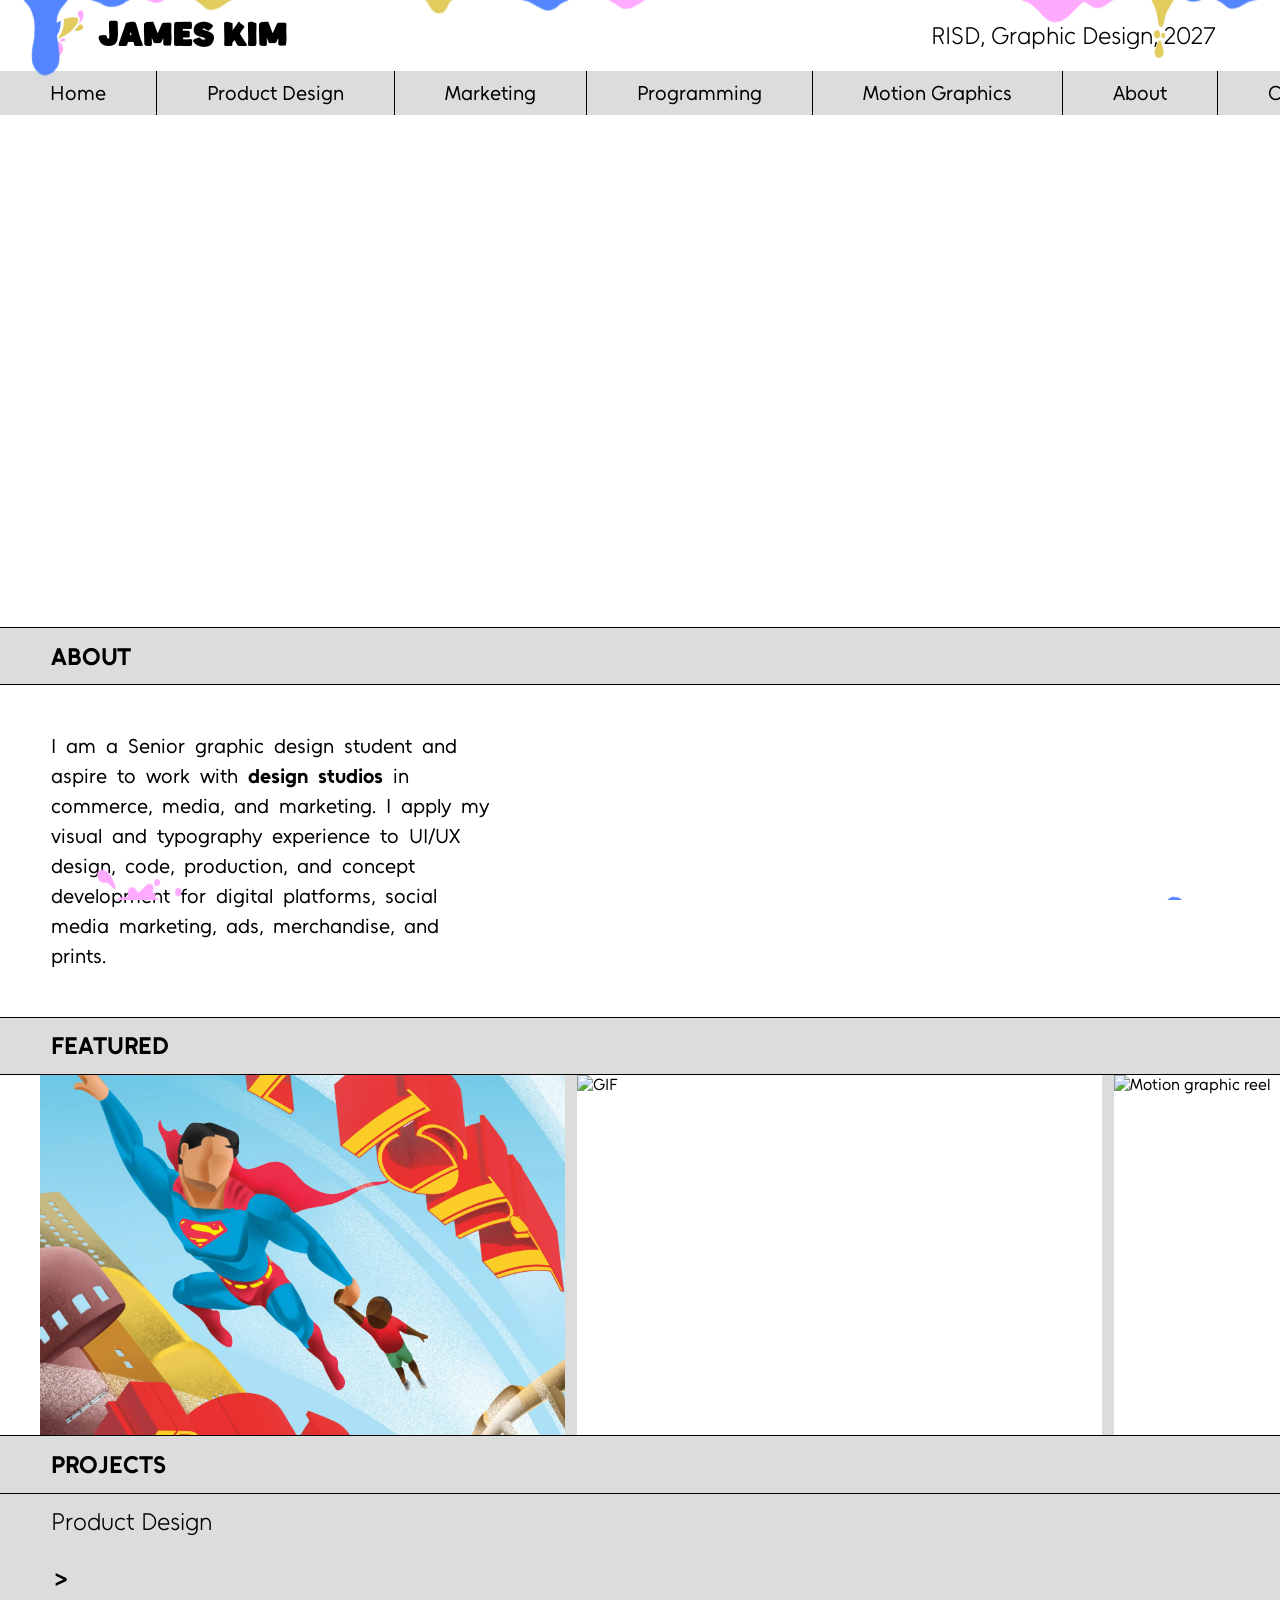
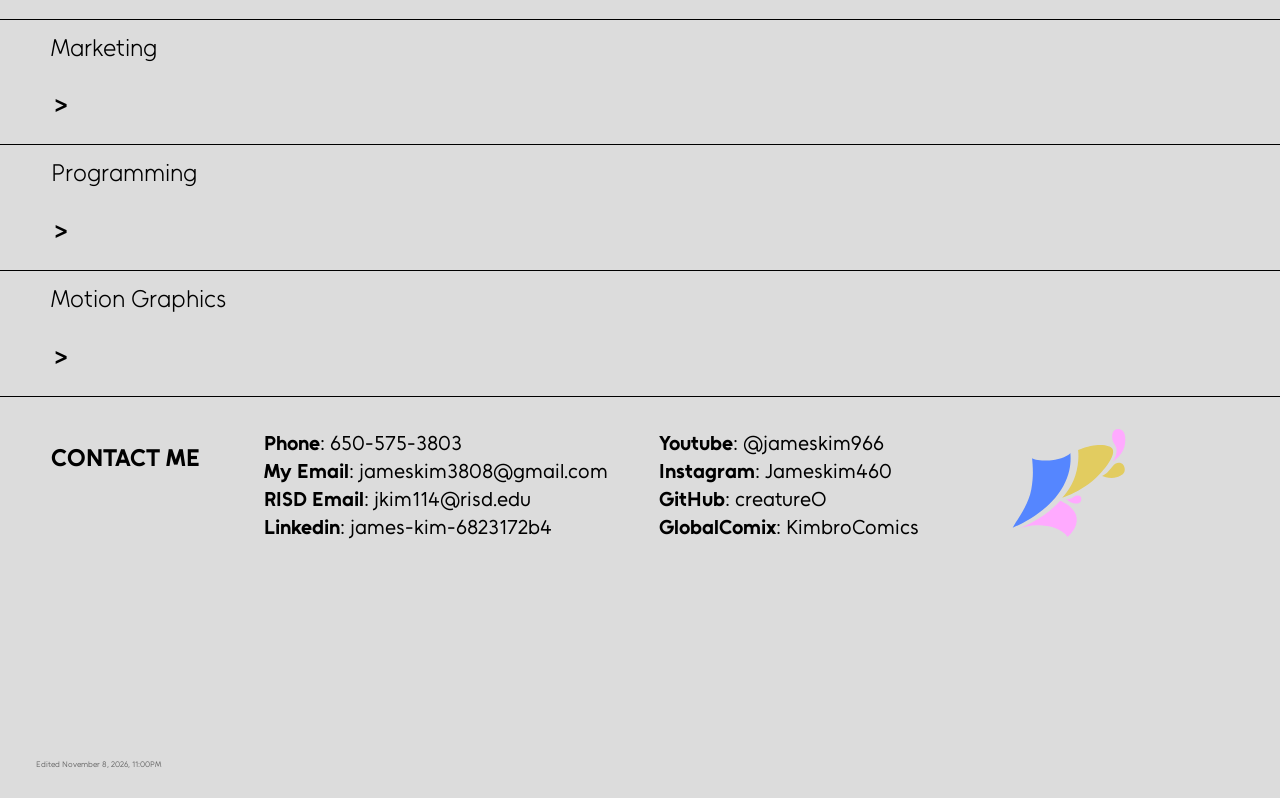
==== index.html @ 41c5e267 "Confirmed synced changes." ====
<!DOCTYPE html>
<html lang="en">
<head>
<!-- Modified Nov 8, 2026, 11:00 PM --> <!--James Kim Graphic Designer and Programmer 2027-->
  <meta charset="UTF-8">
  <meta name="viewport" content="width=device-width, initial-scale=1.0">  

<!-- Fallback PNG (browsers without SVG favicon support, e.g. Safari) -->
<link rel="icon" type="image/png" href="Homepage%20Images/Kimbro%20Logo.png" sizes="48x48">
<!-- Preferred: scalable SVG -->
<link rel="icon" type="image/svg+xml" href="Homepage%20Images/Kimbro%20Logo.svg" sizes="any">
<!-- 2. For iOS Home Screen and Safari Favorites Grid (The solid PNG version) -->
<link rel="apple-touch-icon" href="Homepage%20Images/KimbroIOS.png">

  <title>James Kim's Portfolio</title>
  <!--<link href="https://fonts.googleapis.com/css?family=Lato: 100,300,400,700|Luckiest+Guy|Oxygen:300,400" rel="stylesheet">-->
  <link rel="stylesheet" href="CSS/style.css">
  <script src="JS/main.js" defer></script>
  <style>
    a {/* Changes text color */
      color: #000000;                        /* Changes text color */
      text-decoration-line: underline;       /* Ensures the line is visible */
      text-decoration-color: #0000;       /* Changes underline color independently */
      text-decoration-thickness: 2px;       /* Optional: changes underline thickness */
    }
  </style>
</head>

<body>
<div id="click-layer" popover="manual"></div>
<!-- CLICKABLE INTERACTION ITEM, Lightboxes -->
<dialog id="lightbox" aria-label="Media viewer">
  <button type="button" id="lightbox-close" aria-label="Close viewer">&times;</button>
  <button type="button" id="lightbox-prev" aria-label="Previous slide">&#10094;</button>

  <div id="lightbox-content">
    <div id="lightbox-media"></div>
    <div id="lightbox-caption"></div>
  </div>

  <button type="button" id="lightbox-next" aria-label="Next slide">&#10095;</button>
</dialog>
<!-- CLICKABLE INTERACTION ITEM, lightboxes -->

<header>
<div id="anchorTitle">
<div style="display:flex; align-items: center; gap:1vw;">
<a href="./"><img src="Homepage Images/Kimbro Logo.svg" alt="Kimbro logo" style="height:50px; width: 50px;" class="mainLogo"/></a>
<h1>James Kim</h1>
</div>
<h2 id="subTitle" style="margin-right: 5vw;">RISD, Graphic Design, 2027</h2>
</div>
<!-- home name -->
</header>
<!-- end sticky header wrapper -->
<nav>
  <div id="clickToOpen">
      <div class="hamburgerMenu">
        <svg viewBox="0 0 100 80" width="40" fill="currentColor" style="height:4vh;">
          <rect y="0" width="400" height="6" rx="0"></rect>
          <rect y="20" width="400" height="6" rx="0"></rect>
          <rect y="40" width="400" height="6" rx="0"></rect>
        </svg>
      </div>
        <h2 class="hamburgerMenuClose">X</h2>
  </div><!--CLOSE/OPEN BUTTON-->
  <ul>
    <li><a href="./">Home</a></li>
    <li><a href="./ProductDesign/">Product Design</a></li>
    <li><a href="./Marketing/">Marketing</a></li>
    <li><a href="./Programming/">Programming</a></li>
    <li><a href="./MotionGraphics/">Motion Graphics</a></li>
    <li class="desktopOption"><a href="#about">About</a></li>
    <li class="desktopOption"><a href="#contactMe">Contact Me</a></li>
  </ul>
</nav>

<main> <!-- Overhead paint drop -->
  <img src="Homepage Images/HomePageDrip.png" alt="" id="gifOverlay"> <!-- Overhead paint drop -->

<div class="lobby-image-home">
  <video autoplay muted loop playsinline>
  <source src="JamesWebsitePhotos/Lobby Slides/Lobby Slides-compressed2.mp4" type="video/mp4">
  </video>
</div>
<hr><!--BAR OF SEPARATION-->

<h2 class="about" id="about">ABOUT</h2>
<hr><!--BAR OF SEPARATION-->
<p id="description">I am a Senior graphic design student and aspire to work with <strong>design studios</strong> in commerce, media, and marketing. I apply my visual and typography experience to UI/UX design, code, production, and concept development for digital platforms, social media marketing, ads, merchandise, and prints.</p>

<hr><!--BAR OF SEPARATION-->
<h2 class="about">FEATURED</h2>
<hr><!--BAR OF SEPARATION-->



<div class="marquee-wrapper">
  <div class="marquee-track">

<div class="workRowHome">
    <figure class="portfolio-item-home">
      <img src="JamesWebsitePhotos/Product Design/Superman/Superman Fanart James Kim.webp" class="lightbox-trigger" tabindex="0" role="button"
      alt="Superman Poster" style="height:100%; width: 100%;"
      data-images='[{"type":"image","src":"JamesWebsitePhotos/Product Design/Superman/Superman Fanart James Kim.webp"},
      {"type":"image","src":"JamesWebsitePhotos/Product Design/Superman/Superman 1.webp"}, 
      {"type":"image","src":"JamesWebsitePhotos/Product Design/Superman/Superman 2.webp"},
      {"type":"image","src":"JamesWebsitePhotos/Product Design/Superman/Superman 3.webp"}]'
      data-caption="<strong>Superman Poster</strong><br> Fanart for the Superman movie by James Gunn. Plotter printed. 2024. <br><a href='https://www.instagram.com/p/DMBfbnZBhEp/?img_index=1' target='_blank' rel='noopener'> CLICK LINK </a>" 
      />
      <figcaption>
        Superman Poster
      </figcaption>
    </figure>
  
    <figure class="portfolio-item-home">
      <img src="JamesWebsitePhotos/Motion Graphics/Dog Dunk.webp" class="lightbox-trigger" tabindex="0" role="button"
      alt="GIF" style="height:100%; width: 100%;" 
      data-caption="<strong>Barksketball</strong><br> In an improvised group project with 3 people, I was tasked with making a motion graphic for our sports/pet product using the only 2 colors a dog could perceive. 2025." 
      />
      <figcaption>
        Barksketball
      </figcaption>
    </figure>

    <figure class="portfolio-item-home">
    <!--https://img.youtube.com/vi/[VIDEO ID HERE]/maxresdefault.jpg -->
      <img src="https://img.youtube.com/vi/aqkhn1hJqeo/maxresdefault.jpg" class="lightbox-trigger" tabindex="0" role="button"
        alt="Motion graphic reel"
         data-youtube="aqkhn1hJqeo"
         data-caption="<strong>TYPOGRAPHY MOTION GRAPHIC</strong><br> This is my After Effects Motion Graphic project which I created to give words character.<br> I utilized sound and timing to make a fun but practical display of Text and animation. I discovered my affinity for motion graphics through this video. 2025."
        >
        <figcaption>
          TYPOGRAPHY MOTION GRAPHIC
        </figcaption>
    </figure>
  
    <figure class="portfolio-item-home">
      <img src="JamesWebsitePhotos/Product Design/Wrath of Reyath/Cover of WOR.webp" class="lightbox-trigger" tabindex="0" role="button"
      alt="TTRPG" style="height:100%; width: 100%;"  
      data-images='[{"type":"youtube","src":"EP4CL4SOmm8"},
      {"type":"image","src":"JamesWebsitePhotos/Product Design/Wrath of Reyath/box view 1.webp"},
      {"type":"image","src":"JamesWebsitePhotos/Product Design/Wrath of Reyath/box view 5.webp"}, 
      {"type":"image","src":"JamesWebsitePhotos/Product Design/Wrath of Reyath/Game View.webp"},
      {"type":"image","src":"JamesWebsitePhotos/Product Design/Wrath of Reyath/Cards Stack 1.webp"},
      {"type":"image","src":"JamesWebsitePhotos/Product Design/Wrath of Reyath/Cards Stack 2.webp"},
      {"type":"image","src":"JamesWebsitePhotos/Product Design/Wrath of Reyath/Cards Stack 3.webp"},
      {"type":"image","src":"JamesWebsitePhotos/Product Design/Wrath of Reyath/Cards Stack 4.webp"},
      {"type":"image","src":"JamesWebsitePhotos/Product Design/Wrath of Reyath/Cards Stack 5.webp"},
      {"type":"image","src":"JamesWebsitePhotos/Product Design/Wrath of Reyath/Cards Stack 6.webp"}]'  
      data-caption="<strong>Wrath of Reyath</strong><br> This was a collaborative project between Me, Emerald Jiang, and my roomate Andrew Liao. We were tasked with visualizing sound data on the street I live, Thayer street, and turn it into an interesting delivery method. My group devised that we make a table top RPG game out of it. We made a project even Wizards of the Coast or Hasbro would be proud of. I was in charge of video documentation and making the cards and part time game rule creation. 2025.<br><a href='https://www.youtube.com/watch?v=EP4CL4SOmm8' target='_blank' rel='noopener'> VIDEO LINK </a>" 
      />    
      <figcaption>
        Wrath of Reyath
      </figcaption>
    </figure>

    <figure class="portfolio-item-home">
      <img src="JamesWebsitePhotos/Product Design/Run to Resist/cover of book.webp" class="lightbox-trigger" tabindex="0" role="button"
      alt="Comic" style="height:100%; width: 100%;"  
      data-images='[{"type":"image","src":"JamesWebsitePhotos/Product Design/Run to Resist/cover of book 3.webp"},
      {"type":"image","src":"JamesWebsitePhotos/Product Design/Run to Resist/pages 3.webp"}, 
      {"type":"image","src":"JamesWebsitePhotos/Product Design/Run to Resist/pages 8.webp"},
      {"type":"image","src":"JamesWebsitePhotos/Product Design/Run to Resist/pages 9.webp"},
      {"type":"image","src":"JamesWebsitePhotos/Product Design/Run to Resist/pages 12.webp"},
      {"type":"image","src":"JamesWebsitePhotos/Product Design/Run to Resist/pages 14.webp"}]' 
      data-caption="<strong>Run to Resist</strong><br> This was my interactive narritive driven campaign to encourage kids aged 12-17 to take up running as a cardio fitness support for heart health. This was my attempt at assisting the NIH (National Institute of Health) at encouraging teenagers to resist the increasingly sedentary culture of modern day life. Inspired by Osmosis Jones and Lazy town combined with Genndy Tartakovsky's action illustrations, I made a narritive that would attarct kids to the cause. 2025.<br><a href='https://globalcomix.com/read/19faf3a7-1b66-4077-bf3a-349fb4370829/1' target='_blank' rel='noopener'> CLICK LINK </a>" 
      />    
      <figcaption>
        Run to Resist
      </figcaption>
    </figure>

    <figure class="portfolio-item-home">
      <img src="JamesWebsitePhotos/Product Design/HiTop Films Magazine/Magazine 4.webp" class="lightbox-trigger" tabindex="0" role="button"
      alt="Magazine" style="height:100%; width: 100%;"   
      data-images='[{"type":"image","src":"JamesWebsitePhotos/Product Design/HiTop Films Magazine/Magazine 1.webp"},
      {"type":"image","src":"JamesWebsitePhotos/Product Design/HiTop Films Magazine/Magazine 4.webp"}, 
      {"type":"image","src":"JamesWebsitePhotos/Product Design/HiTop Films Magazine/Gum box 3.webp"},
      {"type":"image","src":"JamesWebsitePhotos/Product Design/HiTop Films Magazine/Gum box 4.webp"},
      {"type":"image","src":"JamesWebsitePhotos/Product Design/HiTop Films Magazine/Page Spread in Hand.webp"}]' 
      data-caption="<strong>Superman Video Essay Magazine</strong><br> I translated a video essay - HITOP FILMS We Needed Superman - to become a film review style magazine. I also included a pack of gum to make the whole thing more pop culture-like. 2025." 
      />        
      <figcaption>
        Superman Video Essay Magazine
      </figcaption>
    </figure>

    <figure class="portfolio-item-home">
      <img src="JamesWebsitePhotos/Programming/Gr Game/GR Game 1.webp" class="lightbox-trigger" tabindex="0" role="button"
      alt="Video Game" style="height:100%; width: 100%;"  
      data-images='[{"type":"youtube","src":"GlHK0Z0HR_k"},
      {"type":"image","src":"JamesWebsitePhotos/Programming/Gr Game/GR Game 1.webp"},
      {"type":"image","src":"JamesWebsitePhotos/Programming/Gr Game/GR Game 2.webp"}, 
      {"type":"image","src":"JamesWebsitePhotos/Programming/Gr Game/GR Game 3.webp"},
      {"type":"image","src":"JamesWebsitePhotos/Programming/Gr Game/GR Game 4.webp"},
      {"type":"image","src":"JamesWebsitePhotos/Programming/Gr Game/GR Game 5.webp"},
      {"type":"image","src":"JamesWebsitePhotos/Programming/Gr Game/GR Game 6.webp"},
      {"type":"image","src":"JamesWebsitePhotos/Programming/Gr Game/GR Game 7.webp"}]' 
      data-caption="<strong>Galactic Ranger</strong><br>Sci-Fi action Shooter developed in Unity game engine. 3D modeling with Unity and Cinema 4D. 2026. <br><a href='https://kimbrocomics.itch.io/galactic-ranger' target='_blank' rel='noopener'> GAME LINK </a>" 
      />
      <figcaption>
        Galactic Ranger
      </figcaption>
    </figure>
  
    <figure class="portfolio-item-home">
      <img src="JamesWebsitePhotos/Motion Graphics/Growth.webp" class="lightbox-trigger" tabindex="0" role="button"
      alt="GIF" style="height:100%; width: 100%;" 
      data-caption="<strong>Growing Up</strong><br>Motion graphic animation to promote healthy child care in America. After Effects. 2025." 
      />
      <figcaption>
        Growing Up
      </figcaption>
    </figure>

    <figure class="portfolio-item-home">
      <img src="JamesWebsitePhotos/Motion Graphics/Spiker.webp" class="lightbox-trigger" tabindex="0" role="button"
      alt="GIF" style="height:100%; width: 100%;" 
      data-caption="<strong>DO NOT TOUCH</strong><br>Motion graphic animation to characterize cactus as a concept. After Effects. 2025" 
      />    
      <figcaption>
        DO NOT TOUCH
      </figcaption>
    </figure>

    <figure class="portfolio-item-home">
      <img src="JamesWebsitePhotos/Marketing/EES.LLC/1.webp" class="lightbox-trigger" tabindex="0" role="button"
      alt="Marketing Add" style="height:100%; width: 100%;"  
      data-images='[{"type":"image","src":"JamesWebsitePhotos/Marketing/EES.LLC/1.webp"},
      {"type":"image","src":"JamesWebsitePhotos/Marketing/EES.LLC/2.webp"}, 
      {"type":"image","src":"JamesWebsitePhotos/Marketing/EES.LLC/3.webp"},
      {"type":"image","src":"JamesWebsitePhotos/Marketing/EES.LLC/4.webp"},
      {"type":"image","src":"JamesWebsitePhotos/Marketing/EES.LLC/5.webp"}]' 
      data-caption="<strong>Suzette's Travel Ad</strong><br> This is the marketing work I did in my spring Junior internship as a Social Media Marketing Intern for the Brooklyn based organization Envisioned Travels by Suzette. 2026.<br><a href='https://www.instagram.com/p/DWJhTJjDacE/?img_index=1' target='_blank' rel='noopener'> CLICK LINK </a>" 
      />    
      <figcaption>
        Suzette's Travel Ad
      </figcaption>
    </figure>

    <figure class="portfolio-item-home">
      <img src="https://img.youtube.com/vi/9WbIgzPXhu8/maxresdefault.jpg" class="lightbox-trigger" tabindex="0" role="button"
      alt="Project Look"
       data-youtube="9WbIgzPXhu8"
       data-caption="<strong>Project Look Promo Video</strong><br> Over my summer internship of 2025 I filmed and edited a series of promotional videos for the Palo Alto Art Center, bolstering the awarness of many of the city's artists.<br> This video is the promotional video for the Project Look program which lets K-5th grade students from local schools take tours through the PAACF exhibitions. This video calls for Docent volunteers to guide the children and foster creativity. <br><a href='https://www.paloalto.gov/Departments/Community-Services/Arts-Sciences/Palo-Alto-Art-Center/Volunteer/School-Tour-Docents' target='_blank' rel='noopener'> CLICK LINK </a>"
      >
      <figcaption>
        Project Look Promo Video
      </figcaption>
    </figure>

    <figure class="portfolio-item-home">
      <img src="JamesWebsitePhotos/Product Design/Superman/Superman Fanart James Kim.webp" class="lightbox-trigger" tabindex="0" role="button"
      alt="Superman Poster" style="height:100%; width: 100%;"
      data-images='[{"type":"image","src":"JamesWebsitePhotos/Product Design/Superman/Superman Fanart James Kim.webp"},
      {"type":"image","src":"JamesWebsitePhotos/Product Design/Superman/Superman 1.webp"}, 
      {"type":"image","src":"JamesWebsitePhotos/Product Design/Superman/Superman 2.webp"},
      {"type":"image","src":"JamesWebsitePhotos/Product Design/Superman/Superman 3.webp"}]'  
      data-caption="<strong>Superman Poster</strong><br> Fanart for the Superman movie by James Gunn. Plotter printed. 2024. <br><a href='https://www.instagram.com/p/DMBfbnZBhEp/?img_index=1' target='_blank' rel='noopener'> CLICK LINK </a>" 
      />
      <figcaption>
        Superman Poster
      </figcaption>
    </figure>

    <figure class="portfolio-item-home">
      <img src="JamesWebsitePhotos/Motion Graphics/Dog Dunk.webp" class="lightbox-trigger" tabindex="0" role="button"
      alt="GIF" style="height:100%; width: 100%;" 
      data-caption="<strong>Barksketball</strong><br> In an improvised group project with 3 people, I was tasked with making a motion graphic for our sports/pet product using the only 2 colors a dog could perceive. 2025." 
      />
      <figcaption>
        Barksketball
      </figcaption>
    </figure>

    <figure class="portfolio-item-home">
    <!--https://img.youtube.com/vi/[VIDEO ID HERE]/maxresdefault.jpg -->
      <img src="https://img.youtube.com/vi/aqkhn1hJqeo/maxresdefault.jpg" class="lightbox-trigger" tabindex="0" role="button"
        alt="Motion graphic reel"
         data-youtube="aqkhn1hJqeo"
         data-caption="<strong>TYPOGRAPHY MOTION GRAPHIC</strong><br> This is my After Effects Motion Graphic project which I created to give words character.<br> I utilized sound and timing to make a fun but practical display of Text and animation. I discovered my affinity for motion graphics through this video. 2025."
        >
        <figcaption>
          TYPOGRAPHY MOTION GRAPHIC
        </figcaption>
    </figure>
  
</div>
  </div>
</div>

<!-- <button class="scroll-btn scroll-right" onclick="scrollRow(this, 1)">&#10095;</button> <BUTTON>-->
<!-- </div> BUTTON>-->

<!-- V THIS WHOLE SECTION WILL GIVE ACCESS TO ALL PROJECTS AS A WHOLE V -->
<hr><!--BAR OF SEPARATION-->
<h2 class="about">PROJECTS</h2>
<hr><!--BAR OF SEPARATION-->

<h2 class="year">Product Design</h2>
<details>
  <summary> </summary>
<div class="workRow"> <!--________v Portfolio Cards v________-->
<section> <!--Project Titles of featured-item-section" 1-x (go as far as needed)-->
    <h2 class="projectTitle">Outlook</h2>    <!-- projectSection Title-->
<div class="featured-item-section">
    <figure>
      <img src="JamesWebsitePhotos/Product Design/Outlook/Display 3.webp" class="lightbox-trigger" tabindex="0" role="button"  
        alt="Displayed Work" style="height:100%; width: 100%;"  
        data-images='[{"type":"image","src":"JamesWebsitePhotos/Product Design/Outlook/Display 1.webp"},
        {"type":"image","src":"JamesWebsitePhotos/Product Design/Outlook/Display 2.webp"}, 
        {"type":"image","src":"JamesWebsitePhotos/Product Design/Outlook/Display 3.webp"},
        {"type":"image","src":"JamesWebsitePhotos/Product Design/Outlook/Iphone Video.webp"},
        {"type":"youtube","src":"NfV_HxrOCEQ"}]' 
        data-caption="<strong>Outlook</strong><br> This was a behavioral therapy promotional campaign designed to market the benefits of Exposure Therapy as a treatment, fighting stigma around OCD.<br> I was in charge of the caracter and asset design, PAMPHLETS, POSTERS, and the STYLE GUIDE. 2026." 
        />
        <figcaption>
          Outlook Display
        </figcaption>
    </figure>

    <figure>
        <img src="JamesWebsitePhotos/Product Design/Outlook/Low Res Cover 1.webp" class="lightbox-trigger" tabindex="0" role="button"
          alt="Posters" style="height:100%; width: 100%;"  
          data-images='[{"type":"image","src":"JamesWebsitePhotos/Product Design/Outlook/Poster 1.webp"},
          {"type":"image","src":"JamesWebsitePhotos/Product Design/Outlook/Poster 2.webp"}, 
          {"type":"image","src":"JamesWebsitePhotos/Product Design/Outlook/Poster 3.webp"},
          {"type":"image","src":"JamesWebsitePhotos/Product Design/Outlook/Poster 4.webp"}]' 
          data-caption="<strong>Outlook</strong><br> This was a behavioral therapy promotional campaign designed to market the benefits of Exposure Therapy as a treatment, fighting stigma around OCD.<br> I was in charge of the caracter and asset design, PAMPHLETS, POSTERS, and the STYLE GUIDE. 2026." 
          />
          <figcaption>
            Outlook Posters
          </figcaption>
      </figure>

      <figure>
        <img src="JamesWebsitePhotos/Product Design/Outlook/Pamphlet 1.webp" class="lightbox-trigger" tabindex="0" role="button"
          alt="Pamphlets" style="height:100%; width: 100%;"  
          data-images='[{"type":"image","src":"JamesWebsitePhotos/Product Design/Outlook/Pamphlet 1.webp"},
          {"type":"image","src":"JamesWebsitePhotos/Product Design/Outlook/Pamphlet 2.webp"}, 
          {"type":"image","src":"JamesWebsitePhotos/Product Design/Outlook/Pamphlet 3.webp"},
          {"type":"image","src":"JamesWebsitePhotos/Product Design/Outlook/Pamphlet 4.webp"}]' 
          data-caption="<strong>Outlook</strong><br> This was a behavioral therapy promotional campaign designed to market the benefits of Exposure Therapy as a treatment, fighting stigma around OCD.<br> I was in charge of the caracter and asset design, PAMPHLETS, POSTERS, and the STYLE GUIDE. 2026." 
          />
          <figcaption>
            Pamphlets
          </figcaption>
      </figure>

      <figure>
        <img src="JamesWebsitePhotos/Product Design/Outlook/Low Res Cover 3.webp" class="lightbox-trigger" tabindex="0" role="button"
          alt="Style Guide" style="height:100%; width: 100%;"  
          data-images='[{"type":"image","src":"JamesWebsitePhotos/Product Design/Outlook/Style Guide Spread 1.webp"},
          {"type":"image","src":"JamesWebsitePhotos/Product Design/Outlook/Style Guide Spread 2.webp"}, 
          {"type":"image","src":"JamesWebsitePhotos/Product Design/Outlook/Style Guide Spread 3.webp"},
          {"type":"image","src":"JamesWebsitePhotos/Product Design/Outlook/Style Guide Spread 4.webp"},
          {"type":"image","src":"JamesWebsitePhotos/Product Design/Outlook/Style Guide Spread 5.webp"}, 
          {"type":"image","src":"JamesWebsitePhotos/Product Design/Outlook/Style Guide Spread 6.webp"},
          {"type":"image","src":"JamesWebsitePhotos/Product Design/Outlook/Style Guide Spread 7.webp"},
          {"type":"image","src":"JamesWebsitePhotos/Product Design/Outlook/Style Guide Spread 8.webp"},
          {"type":"image","src":"JamesWebsitePhotos/Product Design/Outlook/Style Guide Spread 9.webp"}]'
          data-caption="<strong>Outlook</strong><br> This was a behavioral therapy promotional campaign designed to market the benefits of Exposure Therapy as a treatment, fighting stigma around OCD.<br> I was in charge of the caracter and asset design, PAMPHLETS, POSTERS, and the STYLE GUIDE. 2026." 
          />
          <figcaption>
            Outlook Style Guide
          </figcaption>
      </figure>
</div>
    <p class="description">This was a behavioral therapy promotional campaign designed to market the benefits of Exposure Therapy as a treatment, fighting stigma around OCD.<br> I was in charge of the caracter and asset design, <strong>PAMPHLETS, POSTERS, and the STYLE GUIDE</strong>. 2026.</p>
</section>

    <section> <!--Project Titles of featured-item-section" 1-x (go as far as needed)-->
    <h2 class="projectTitle">Wrath of Reyath</h2>    <!-- projectSection Title-->
    <div class="featured-item-section">
        <figure>
        <img src="JamesWebsitePhotos/Product Design/Wrath of Reyath/Cover of WOR.webp" class="lightbox-trigger" tabindex="0" role="button"
        alt="TTRPG" style="height:100%; width: 100%;"  
        data-images='[{"type":"youtube","src":"EP4CL4SOmm8"},
        {"type":"image","src":"JamesWebsitePhotos/Product Design/Wrath of Reyath/box view 1.webp"},
        {"type":"image","src":"JamesWebsitePhotos/Product Design/Wrath of Reyath/box view 2.webp"}, 
        {"type":"image","src":"JamesWebsitePhotos/Product Design/Wrath of Reyath/box view 3.webp"},
        {"type":"image","src":"JamesWebsitePhotos/Product Design/Wrath of Reyath/box view 4.webp"},
        {"type":"image","src":"JamesWebsitePhotos/Product Design/Wrath of Reyath/box view 5.webp"},
        {"type":"image","src":"JamesWebsitePhotos/Product Design/Wrath of Reyath/Game View.webp"},
        {"type":"image","src":"JamesWebsitePhotos/Product Design/Wrath of Reyath/Cover of WOR.webp"}]'  
        data-caption="<strong>Wrath of Reyath</strong><br> This was a collaborative project between Me, Emerald Jiang, and my roomate Andrew Liao. We were tasked with visualizing sound data on the street I live, Thayer street, and turn it into an interesting delivery method. My group devised that we make a table top RPG game out of it. We made a project even Wizards of the Coast or Hasbro would be proud of. I was in charge of video documentation and making the cards and part time game rule creation. 2025.<br><a href='https://www.youtube.com/watch?v=EP4CL4SOmm8' target='_blank' rel='noopener'> VIDEO LINK </a>" 
        />
        <figcaption>
          Box
        </figcaption>    
         </figure>

        <figure>
    <img src="JamesWebsitePhotos/Product Design/Wrath of Reyath/Line up of Characters on board.webp" class="lightbox-trigger" tabindex="0" role="button"
    alt="TTRPG" style="height:100%; width: 100%;"  
    data-images='[{"type":"image","src":"JamesWebsitePhotos/Product Design/Wrath of Reyath/Line up of Characters on board.webp"},
    {"type":"image","src":"JamesWebsitePhotos/Product Design/Wrath of Reyath/Boardgame showdown.webp"}, 
    {"type":"image","src":"JamesWebsitePhotos/Product Design/Wrath of Reyath/Chips 1.webp"},
    {"type":"image","src":"JamesWebsitePhotos/Product Design/Wrath of Reyath/Chips 2.webp"},
    {"type":"image","src":"JamesWebsitePhotos/Product Design/Wrath of Reyath/Chips 3.webp"},
    {"type":"image","src":"JamesWebsitePhotos/Product Design/Wrath of Reyath/Chips 4.webp"},
    {"type":"image","src":"JamesWebsitePhotos/Product Design/Wrath of Reyath/dice in hand.webp"},
    {"type":"image","src":"JamesWebsitePhotos/Product Design/Wrath of Reyath/Dice.webp"}]'
    data-caption="<strong>Wrath of Reyath</strong><br> This was a collaborative project between Me, Emerald Jiang, and my roomate Andrew Liao. We were tasked with visualizing sound data on the street I live, Thayer street, and turn it into an interesting delivery method. My group devised that we make a table top RPG game out of it. We made a project even Wizards of the Coast or Hasbro would be proud of. I was in charge of video documentation and making the cards and part time game rule creation. 2025.<br><a href='https://www.youtube.com/watch?v=EP4CL4SOmm8' target='_blank' rel='noopener'> VIDEO LINK </a>" 
    />    
    <figcaption>
      Game Pieces
    </figcaption>
        </figure>
        
        <figure>
        <img src="JamesWebsitePhotos/Product Design/Wrath of Reyath/Card Spread 4.webp" class="lightbox-trigger" tabindex="0" role="button"
        alt="CARDS" style="height:100%; width: 100%;"  
        data-images='[{"type":"image","src":"JamesWebsitePhotos/Product Design/Wrath of Reyath/Cards Stack 1.webp"},
        {"type":"image","src":"JamesWebsitePhotos/Product Design/Wrath of Reyath/Cards Stack 2.webp"}, 
        {"type":"image","src":"JamesWebsitePhotos/Product Design/Wrath of Reyath/Cards Stack 3.webp"},
        {"type":"image","src":"JamesWebsitePhotos/Product Design/Wrath of Reyath/Cards Stack 4.webp"},
        {"type":"image","src":"JamesWebsitePhotos/Product Design/Wrath of Reyath/Cards Stack 5.webp"},
        {"type":"image","src":"JamesWebsitePhotos/Product Design/Wrath of Reyath/Cards Stack 6.webp"},
        {"type":"image","src":"JamesWebsitePhotos/Product Design/Wrath of Reyath/Cards 2.webp"},
        {"type":"image","src":"JamesWebsitePhotos/Product Design/Wrath of Reyath/Cards 4.webp"},
        {"type":"image","src":"JamesWebsitePhotos/Product Design/Wrath of Reyath/Cards 6.webp"},
        {"type":"image","src":"JamesWebsitePhotos/Product Design/Wrath of Reyath/Cards 8.webp"},
        {"type":"image","src":"JamesWebsitePhotos/Product Design/Wrath of Reyath/Cards 10.webp"},
        {"type":"image","src":"JamesWebsitePhotos/Product Design/Wrath of Reyath/Cards 12.webp"},
        {"type":"image","src":"JamesWebsitePhotos/Product Design/Wrath of Reyath/Card Spread 1.webp"}]'
        data-caption="<strong>Wrath of Reyath</strong><br> This was a collaborative project between Me, Emerald Jiang, and my roomate Andrew Liao. We were tasked with visualizing sound data on the street I live, Thayer street, and turn it into an interesting delivery method. My group devised that we make a table top RPG game out of it. We made a project even Wizards of the Coast or Hasbro would be proud of. I was in charge of video documentation and making the cards and part time game rule creation. 2025.<br><a href='https://www.youtube.com/watch?v=EP4CL4SOmm8' target='_blank' rel='noopener'> VIDEO LINK </a>" 
        />
        <figcaption>
          Card Stack
        </figcaption>    
        </figure>
        
        <figure>
        <img src="JamesWebsitePhotos/Product Design/Wrath of Reyath/Card Spread 3.webp" class="lightbox-trigger" tabindex="0" role="button"
        alt="CARDS" style="height:100%; width: 100%;"  
        data-images='[{"type":"image","src":"JamesWebsitePhotos/Product Design/Wrath of Reyath/Cards 1.webp"},
        {"type":"image","src":"JamesWebsitePhotos/Product Design/Wrath of Reyath/Cards 3.webp"}, 
        {"type":"image","src":"JamesWebsitePhotos/Product Design/Wrath of Reyath/Cards 5.webp"}, 
        {"type":"image","src":"JamesWebsitePhotos/Product Design/Wrath of Reyath/Cards 7.webp"}, 
        {"type":"image","src":"JamesWebsitePhotos/Product Design/Wrath of Reyath/Cards 9.webp"}, 
        {"type":"image","src":"JamesWebsitePhotos/Product Design/Wrath of Reyath/Cards 11.webp"}]'
        data-caption="<strong>Wrath of Reyath</strong><br> This was a collaborative project between Me, Emerald Jiang, and my roomate Andrew Liao. We were tasked with visualizing sound data on the street I live, Thayer street, and turn it into an interesting delivery method. My group devised that we make a table top RPG game out of it. We made a project even Wizards of the Coast or Hasbro would be proud of. I was in charge of video documentation and making the cards and part time game rule creation. 2025.<br><a href='https://www.youtube.com/watch?v=EP4CL4SOmm8' target='_blank' rel='noopener'> VIDEO LINK </a>" 
        />
        <figcaption>
          Cards
        </figcaption>    
      </figure>
    </div>
        <p class="description">This was a collaborative project between Me, Emerald Jiang, and my roomate Andrew Liao. We were tasked with visualizing sound data on the street I live, Thayer street, and turn it into an interesting delivery method. 2025.</p>
    </section>


    <section>
        <h2 class="projectTitle">Superman Video Essay Magazine</h2>    <!-- projectSection Title-->
    <div class="featured-item-section">
        <figure>
        <img src="JamesWebsitePhotos/Product Design/HiTop Films Magazine/Magazine 4.webp" class="lightbox-trigger" tabindex="0" role="button"
        alt="Magazine" style="height:100%; width: 100%;"  
        data-images='[{"type":"image","src":"JamesWebsitePhotos/Product Design/HiTop Films Magazine/Magazine 1.webp"}, 
        {"type":"image","src":"JamesWebsitePhotos/Product Design/HiTop Films Magazine/Magazine 2.webp"}, 
        {"type":"image","src":"JamesWebsitePhotos/Product Design/HiTop Films Magazine/Magazine 3.webp"}, 
        {"type":"image","src":"JamesWebsitePhotos/Product Design/HiTop Films Magazine/Magazine 4.webp"}]'
        data-caption="<strong>Superman Video Essay Magazine</strong><br> I translated a video essay - HITOP FILMS We Needed Superman - to become a film review style magazine. I also included a pack of gum to make the whole thing more pop culture-like. 2025." 
        />
        <figcaption>
          Magazine Display
        </figcaption>        
        </figure>

        <figure>
        <img src="JamesWebsitePhotos/Product Design/HiTop Films Magazine/Page Spread in Hand.webp" class="lightbox-trigger" tabindex="0" role="button"
        alt="Magazine Page Spreads" style="height:100%; width: 100%;"  
        data-images='[{"type":"image","src":"JamesWebsitePhotos/Product Design/HiTop Films Magazine/Page Spread 1.webp"}, 
        {"type":"image","src":"JamesWebsitePhotos/Product Design/HiTop Films Magazine/Page Spread 2.webp"}, 
        {"type":"image","src":"JamesWebsitePhotos/Product Design/HiTop Films Magazine/Page Spread 3.webp"}, 
        {"type":"image","src":"JamesWebsitePhotos/Product Design/HiTop Films Magazine/Page Spread 4.webp"}, 
        {"type":"image","src":"JamesWebsitePhotos/Product Design/HiTop Films Magazine/Page Spread 5.webp"}, 
        {"type":"image","src":"JamesWebsitePhotos/Product Design/HiTop Films Magazine/Page Spread 6.webp"}, 
        {"type":"image","src":"JamesWebsitePhotos/Product Design/HiTop Films Magazine/Page Spread 7.webp"}, 
        {"type":"image","src":"JamesWebsitePhotos/Product Design/HiTop Films Magazine/Page Spread 8.webp"}, 
        {"type":"image","src":"JamesWebsitePhotos/Product Design/HiTop Films Magazine/Page Spread 9.webp"}, 
        {"type":"image","src":"JamesWebsitePhotos/Product Design/HiTop Films Magazine/Page Spread 10.webp"}, 
        {"type":"image","src":"JamesWebsitePhotos/Product Design/HiTop Films Magazine/Page Spread 11.webp"}, 
        {"type":"image","src":"JamesWebsitePhotos/Product Design/HiTop Films Magazine/Page Spread 12.webp"}, 
        {"type":"image","src":"JamesWebsitePhotos/Product Design/HiTop Films Magazine/Page Spread 13.webp"}]'
        data-caption="<strong>Superman Video Essay Magazine</strong><br> I translated a video essay - HITOP FILMS We Needed Superman - to become a film review style magazine. I also included a pack of gum to make the whole thing more pop culture-like. 2025." 
        />
        <figcaption>
          Pages
        </figcaption>  
        </figure>

        <figure>
        <img src="JamesWebsitePhotos/Product Design/HiTop Films Magazine/Gum box 3.webp" class="lightbox-trigger" tabindex="0" role="button"
        alt="CARDS" style="height:100%; width: 100%;"  
        data-images='[{"type":"image","src":"JamesWebsitePhotos/Product Design/HiTop Films Magazine/Gum box 3.webp"}, 
        {"type":"image","src":"JamesWebsitePhotos/Product Design/HiTop Films Magazine/Gum box 4.webp"}, 
        {"type":"image","src":"JamesWebsitePhotos/Product Design/HiTop Films Magazine/Gum box 5.webp"}, 
        {"type":"image","src":"JamesWebsitePhotos/Product Design/HiTop Films Magazine/Gum box 6.webp"}, 
        {"type":"image","src":"JamesWebsitePhotos/Product Design/HiTop Films Magazine/Gum box 7.webp"}]'
        data-caption="<strong>Superman Video Essay Magazine</strong><br> I translated a video essay - HITOP FILMS We Needed Superman - to become a film review style magazine. I also included a pack of gum to make the whole thing more pop culture-like. 2025." 
        />
        <figcaption>
          Gum Box Display
        </figcaption>    
        </figure>

        <figure>
        <img src="JamesWebsitePhotos/Product Design/HiTop Films Magazine/Gum box 1.webp" class="lightbox-trigger" tabindex="0" role="button"
        alt="CARDS" style="height:100%; width: 100%;"  
        data-images='[{"type":"image","src":"JamesWebsitePhotos/Product Design/HiTop Films Magazine/Gum box 1.webp"},
        {"type":"image","src":"JamesWebsitePhotos/Product Design/HiTop Films Magazine/Gum box 2.webp"}]'
        data-caption="<strong>Superman Video Essay Magazine</strong><br> I translated a video essay - HITOP FILMS We Needed Superman - to become a film review style magazine. I also included a pack of gum to make the whole thing more pop culture-like. 2025." 
        />
        <figcaption>
          Box Design
        </figcaption>    
        </figure>
    </div>
        <p class="description">I translated a video essay - HITOP FILMS We Needed Superman - to become a film review style magazine. I also included a pack of gum to make the whole thing more pop culture-like. 2025.</p>
    </section>

    
    <section>
        <h2 class="projectTitle">Run to Resist</h2>    <!-- projectSection Title-->
    <div class="featured-item-section">
        <figure>
        <img src="JamesWebsitePhotos/Product Design/Run to Resist/cover of book.webp" class="lightbox-trigger" tabindex="0" role="button"
        alt="Comic" style="height:100%; width: 100%;"  
        data-images='[{"type":"image","src":"JamesWebsitePhotos/Product Design/Run to Resist/cover of book.webp"},
        {"type":"image","src":"JamesWebsitePhotos/Product Design/Run to Resist/cover of book 3.webp"},
        {"type":"image","src":"JamesWebsitePhotos/Product Design/Run to Resist/cover of book 2.webp"},
        {"type":"image","src":"JamesWebsitePhotos/Product Design/Run to Resist/book and hand.webp"}]'
        data-caption="<strong>Run to Resist</strong><br> This was my interactive narritive driven campaign to encourage kids aged 12-17 to take up running as a cardio fitness support for heart health. This was my attempt at assisting the NIH (National Institute of Health) at encouraging teenagers to resist the increasingly sedentary culture of modern day life. Inspired by Osmosis Jones and Lazy town combined with Genndy Tartakovsky's action illustrations, I made a narritive that would attarct kids to the cause. 2025.<br><a href='https://globalcomix.com/read/19faf3a7-1b66-4077-bf3a-349fb4370829/1' target='_blank' rel='noopener'> CLICK LINK </a>" 
        /> 
        <figcaption>
          Book Display
        </figcaption>     
        </figure>

        <figure>
            <img src="JamesWebsitePhotos/Product Design/Run to Resist/pages cover.webp" class="lightbox-trigger" tabindex="0" role="button"
            alt="Comic" style="height:100%; width: 100%;"  
            data-images='[{"type":"image","src":"JamesWebsitePhotos/Product Design/Run to Resist/pages 0.webp"},
            {"type":"image","src":"JamesWebsitePhotos/Product Design/Run to Resist/pages 1.webp"},
            {"type":"image","src":"JamesWebsitePhotos/Product Design/Run to Resist/pages 2.webp"},
            {"type":"image","src":"JamesWebsitePhotos/Product Design/Run to Resist/pages 3.webp"},
            {"type":"image","src":"JamesWebsitePhotos/Product Design/Run to Resist/pages 4.webp"},
            {"type":"image","src":"JamesWebsitePhotos/Product Design/Run to Resist/pages 5.webp"},
            {"type":"image","src":"JamesWebsitePhotos/Product Design/Run to Resist/pages 6.webp"},
            {"type":"image","src":"JamesWebsitePhotos/Product Design/Run to Resist/pages 7.webp"},
            {"type":"image","src":"JamesWebsitePhotos/Product Design/Run to Resist/pages 8.webp"},
            {"type":"image","src":"JamesWebsitePhotos/Product Design/Run to Resist/pages 9.webp"},
            {"type":"image","src":"JamesWebsitePhotos/Product Design/Run to Resist/pages 10.webp"},
            {"type":"image","src":"JamesWebsitePhotos/Product Design/Run to Resist/pages 11.webp"},
            {"type":"image","src":"JamesWebsitePhotos/Product Design/Run to Resist/pages 12.webp"},
            {"type":"image","src":"JamesWebsitePhotos/Product Design/Run to Resist/pages 13.webp"},
            {"type":"image","src":"JamesWebsitePhotos/Product Design/Run to Resist/pages 14.webp"}]'
            data-caption="<strong>Run to Resist</strong><br> This was my interactive narritive driven campaign to encourage kids aged 12-17 to take up running as a cardio fitness support for heart health. This was my attempt at assisting the NIH (National Institute of Health) at encouraging teenagers to resist the increasingly sedentary culture of modern day life. Inspired by Osmosis Jones and Lazy town combined with Genndy Tartakovsky's action illustrations, I made a narritive that would attarct kids to the cause. 2025.<br><a href='https://globalcomix.com/read/19faf3a7-1b66-4077-bf3a-349fb4370829/1' target='_blank' rel='noopener'> CLICK LINK </a>" 
            />    
            <figcaption>
              Pages
            </figcaption>  
            </figure>
    </div>
        <p class="description">This was my interactive narritive driven campaign to encourage kids aged 12-17 to take up running as a cardio fitness support for heart health. 2025.<br><a href='https://globalcomix.com/read/19faf3a7-1b66-4077-bf3a-349fb4370829/1' target='_blank' rel='noopener'><strong> CLICK LINK </strong></a></p>
    </section>



<section> <!--Project Titles of featured-item-section" 1-x (go as far as needed)-->
    <h2 class="projectTitle">Got Milk?</h2>    <!-- projectSection Title-->
        <div class="featured-item-section">
            <figure>
            <img src="JamesWebsitePhotos/Product Design/Got Milk/Milk 5.webp" class="lightbox-trigger" tabindex="0" role="button"
            alt="Got Milk" style="height:100%; width: 100%;"  
            data-images='[{"type":"image","src":"JamesWebsitePhotos/Product Design/Got Milk/Milk 1.webp"},
            {"type":"image","src":"JamesWebsitePhotos/Product Design/Got Milk/Milk 2.webp"},
            {"type":"image","src":"JamesWebsitePhotos/Product Design/Got Milk/Milk 3.webp"},
            {"type":"image","src":"JamesWebsitePhotos/Product Design/Got Milk/Milk 4.webp"},
            {"type":"image","src":"JamesWebsitePhotos/Product Design/Got Milk/Milk 5.webp"}]'
            data-caption="<strong>Got Milk?</strong><br>This was my media adaptation project. I used my card making skills from Wrath of Reyath (collaborative board game project) and composed my own parody game of the 90s' TV Got Milk campaign ads. I did this to play into my interest and strength in working with pop culture, mass production, entertainment, and old Americana goods. It's a game that functions similar to Yugioh and uses every character fro mthe 90s' advertisments. 2025.<br><a href='https://youtu.be/xMyls2J2Ydg' target='_blank' rel='noopener'> VIDEO LINK </a>" 
            />
            <figcaption>
              Box
            </figcaption>  
            </figure>
        
            <figure>
            <img src="JamesWebsitePhotos/Product Design/Got Milk/Milk Cards 1.webp" class="lightbox-trigger" tabindex="0" role="button"
            alt="Superman Poster" style="height:100%; width: 100%;"          
            data-images='[{"type":"image","src":"JamesWebsitePhotos/Product Design/Got Milk/Milk Cards 1.webp"},
            {"type":"image","src":"JamesWebsitePhotos/Product Design/Got Milk/Milk Cards 2.webp"},
            {"type":"youtube","src":"xMyls2J2Ydg"}]'
            data-caption="<strong>Got Milk?</strong><br>This was my media adaptation project. I used my card making skills from Wrath of Reyath (collaborative board game project) and composed my own parody game of the 90s' TV Got Milk campaign ads. I did this to play into my interest and strength in working with pop culture, mass production, entertainment, and old Americana goods. It's a game that functions similar to Yugioh and uses every character fro mthe 90s' advertisments. 2025.<br><a href='https://youtu.be/xMyls2J2Ydg' target='_blank' rel='noopener'> VIDEO LINK </a>" 
            />
            <figcaption>
              Cards
            </figcaption>  
            </figure>
        </div>
        <p class="description">This was my media adaptation project. I used my card making skills from Wrath of Reyath (collaborative board game project) and composed my own parody game of the 90s' TV Got Milk campaign ads. 2025.</p> 
    </section>

    <section> <!--Project Titles of featured-item-section" 1-x (go as far as needed)-->
      <h2 class="projectTitle">Superman Poster</h2>    <!-- projectSection Title-->
    <div class="featured-item-section">
      <figure>
          <img src="JamesWebsitePhotos/Product Design/Superman/Superman Fanart James Kim.webp" class="lightbox-trigger" tabindex="0" role="button"
            alt="Superman Poster" style="height:100%; width: 100%;"  
            data-images='[{"type":"image","src":"JamesWebsitePhotos/Product Design/Superman/Superman Fanart James Kim.webp"},
            {"type":"image","src":"JamesWebsitePhotos/Product Design/Superman/Superman 1.webp"}]'
            data-caption="<strong>Superman Poster</strong><br> Fanart for the Superman movie by James Gunn. Plotter printed. 2024. <br><a href='https://www.instagram.com/p/DMBfbnZBhEp/?img_index=1' target='_blank' rel='noopener'> CLICK LINK </a>" 
            />
            <figcaption>
              Superman Poster
            </figcaption>  
        </figure>
    
      <figure>
          <img src="JamesWebsitePhotos/Product Design/Superman/Superman 2.webp" class="lightbox-trigger" tabindex="0" role="button"
            alt="Superman Poster" style="height:100%; width: 100%;"  
            data-images='[{"type":"image","src":"JamesWebsitePhotos/Product Design/Superman/Superman 2.webp"},
            {"type":"image","src":"JamesWebsitePhotos/Product Design/Superman/Superman 3.webp"}]'
            data-caption="<strong>Superman Poster</strong><br> Fanart for the Superman movie by James Gunn. Plotter printed. 2024. <br><a href='https://www.instagram.com/p/DMBfbnZBhEp/?img_index=1' target='_blank' rel='noopener'> CLICK LINK </a>" 
            />
            <figcaption>
              Super Poster Display
            </figcaption>  
        </figure>
    </div>
      <p class="description"> Fanart for the Superman movie by James Gunn. Plotter printed. 2024. <br><a href='https://www.instagram.com/p/DMBfbnZBhEp/?img_index=1' target='_blank' rel='noopener'><strong> CLICK LINK </strong></a></p> 
    </section>

<!--________^ Portfolio Portfolio Cards ^________-->
<!--_________________^ PORTFOLIO ITEMS HERE ^_________________-->
</div>
</details> <!-- PRODUCT DESIGN DETAILS -->


<h2 class="year">Marketing</h2>
<details>
  <summary> </summary>
    <div class="workRow"> <!--________v Portfolio Portfolio Cards v________-->

      <section> <!--Project Titles of featured-item-section" 1-x (go as far as needed)-->
        <h2 class="projectTitle">Envisioned Events by Suzette</h2>    <!-- projectSection Title-->
    <div class="featured-item-section">
        <figure>
            <img src="JamesWebsitePhotos/Marketing/EES.LLC/1.webp" class="lightbox-trigger" tabindex="0" role="button"
            alt="Marketing Add" style="height:100%; width: 100%;"  
            data-images='[{"type":"image","src":"JamesWebsitePhotos/Marketing/EES.LLC/1.webp"},
            {"type":"image","src":"JamesWebsitePhotos/Marketing/EES.LLC/2.webp"},
            {"type":"image","src":"JamesWebsitePhotos/Marketing/EES.LLC/3.webp"},
            {"type":"image","src":"JamesWebsitePhotos/Marketing/EES.LLC/4.webp"},
            {"type":"image","src":"JamesWebsitePhotos/Marketing/EES.LLC/5.webp"}]'
            data-caption="<strong>Suzette's Social Media Ads</strong><br> This is the marketing work I did in my spring Junior internship as a Social Media Marketing Intern for the Brooklyn based organization Envisioned Events by Suzette, Etiquette Speaks, and Envisioned Travels. 2026.<br><a href='https://www.instagram.com/p/DWJhTJjDacE/?img_index=1' target='_blank' rel='noopener'> CLICK LINK </a>" 
            /> 
            <figcaption>
              Envisioned Travels
            </figcaption>
          </figure>
    
        <figure>
            <img src="JamesWebsitePhotos/Marketing/EES.LLC/Etiquette 1.webp" class="lightbox-trigger" tabindex="0" role="button"
            alt="Marketing Add" style="height:100%; width: 100%;"  
            data-images='[{"type":"image","src":"JamesWebsitePhotos/Marketing/EES.LLC/Etiquette 1.webp"},
            {"type":"image","src":"JamesWebsitePhotos/Marketing/EES.LLC/Etiquette 2.webp"},
            {"type":"image","src":"JamesWebsitePhotos/Marketing/EES.LLC/Etiquette 3.webp"},
            {"type":"image","src":"JamesWebsitePhotos/Marketing/EES.LLC/Etiquette 4.webp"},
            {"type":"image","src":"JamesWebsitePhotos/Marketing/EES.LLC/Etiquette 5.webp"},
            {"type":"image","src":"JamesWebsitePhotos/Marketing/EES.LLC/Etiquette 6.webp"}]'
            data-caption="<strong>Suzette's Social Media Ads</strong><br> This is the marketing work I did in my spring Junior internship as a Social Media Marketing Intern for the Brooklyn based organization Envisioned Events by Suzette, Etiquette Speaks, and Envisioned Travels. 2026.<br><a href='https://www.instagram.com/p/DWJhTJjDacE/?img_index=1' target='_blank' rel='noopener'> CLICK LINK </a>" 
              />
              <figcaption>
                Etiquette Speaks
              </figcaption>
          </figure>
    
          <figure>
            <img src="JamesWebsitePhotos/Marketing/EES.LLC/Events 1.webp" class="lightbox-trigger" tabindex="0" role="button"
            alt="Marketing Add" style="height:100%; width: 100%;"  
            data-images='[{"type":"image","src":"JamesWebsitePhotos/Marketing/EES.LLC/Events 1.webp"},
            {"type":"image","src":"JamesWebsitePhotos/Marketing/EES.LLC/Events 2.webp"},
            {"type":"image","src":"JamesWebsitePhotos/Marketing/EES.LLC/Events 3.webp"},
            {"type":"image","src":"JamesWebsitePhotos/Marketing/EES.LLC/Events 4.webp"},
            {"type":"image","src":"JamesWebsitePhotos/Marketing/EES.LLC/Events 5.webp"},
            {"type":"image","src":"JamesWebsitePhotos/Marketing/EES.LLC/Events 6.webp"},
            {"type":"image","src":"JamesWebsitePhotos/Marketing/EES.LLC/Events 7.webp"},
            {"type":"image","src":"JamesWebsitePhotos/Marketing/EES.LLC/Events 8.webp"},
            {"type":"image","src":"JamesWebsitePhotos/Marketing/EES.LLC/Events 9.webp"}]'
            data-caption="<strong>Suzette's Social Media Ads</strong><br> This is the marketing work I did in my spring Junior internship as a Social Media Marketing Intern for the Brooklyn based organization Envisioned Events by Suzette, Etiquette Speaks, and Envisioned Travels. 2026.<br><a href='https://www.instagram.com/p/DWJhTJjDacE/?img_index=1' target='_blank' rel='noopener'> CLICK LINK </a>" 
              />
              <figcaption>
                Envisioned Events
              </figcaption>
          </figure>
    
          <figure>
            <img src="JamesWebsitePhotos/Marketing/EES.LLC/Wedding 1.webp" class="lightbox-trigger" tabindex="0" role="button"
            alt="Marketing Add" style="height:100%; width: 100%;"  
            data-images='[{"type":"image","src":"JamesWebsitePhotos/Marketing/EES.LLC/Wedding 1.webp"},
            {"type":"image","src":"JamesWebsitePhotos/Marketing/EES.LLC/Wedding 2.webp"},
            {"type":"image","src":"JamesWebsitePhotos/Marketing/EES.LLC/Wedding 3.webp"},
            {"type":"image","src":"JamesWebsitePhotos/Marketing/EES.LLC/Wedding 4.webp"},
            {"type":"image","src":"JamesWebsitePhotos/Marketing/EES.LLC/Wedding 5.webp"},
            {"type":"image","src":"JamesWebsitePhotos/Marketing/EES.LLC/Wedding 6.webp"},
            {"type":"image","src":"JamesWebsitePhotos/Marketing/EES.LLC/Wedding 7.webp"},
            {"type":"image","src":"JamesWebsitePhotos/Marketing/EES.LLC/Wedding 8.webp"},
            {"type":"image","src":"JamesWebsitePhotos/Marketing/EES.LLC/Wedding 9.webp"},
            {"type":"image","src":"JamesWebsitePhotos/Marketing/EES.LLC/Wedding 10.webp"}]'
            data-caption="<strong>Suzette's Social Media Ads</strong><br> This is the marketing work I did in my spring Junior internship as a Social Media Marketing Intern for the Brooklyn based organization Envisioned Events by Suzette, Etiquette Speaks, and Envisioned Travels. 2026.<br><a href='https://www.instagram.com/p/DWJhTJjDacE/?img_index=1' target='_blank' rel='noopener'> CLICK LINK </a>" 
              />
              <figcaption>
                Wedding Planning
              </figcaption>
          </figure>
    </div>
        <p class="description">This is the marketing work I did in my spring Junior internship as a Social Media Marketing Intern for the Brooklyn based organization Envisioned Events by Suzette, Etiquette Speaks, and Envisioned Travels. 2026.<br><a href='https://www.instagram.com/p/DWJhTJjDacE/?img_index=1' target='_blank' rel='noopener'><strong> CLICK LINK </strong></a></p> 
    </section>

    <section> <!--Project Titles of featured-item-section" 1-x (go as far as needed)-->
      <h2 class="projectTitle">Project Look</h2>    <!-- projectSection Title (youtbe video here)-->
      <div class="featured-item-section-video">
          <figure class="portfolio-item-video">
          <img src="https://img.youtube.com/vi/9WbIgzPXhu8/maxresdefault.jpg" class="lightbox-trigger" tabindex="0" role="button"
          alt="Project Look"
          data-youtube="9WbIgzPXhu8"
          data-caption="<strong>Project Look Promo Video</strong><br> Over my summer internship of 2025 I filmed and edited a series of promotional videos for the Palo Alto Art Center, bolstering the awarness of many of the city's artists.<br> This video is the promotional video for the Project Look program which lets K-5th grade students from local schools take tours through the PAACF exhibitions. This video calls for Docent volunteers to guide the children and foster creativity. 2025. <br><a href='https://www.paloalto.gov/Departments/Community-Services/Arts-Sciences/Palo-Alto-Art-Center/Volunteer/School-Tour-Docents' target='_blank' rel='noopener'> CLICK LINK </a>"
          >
          <figcaption>
            Project Look
          </figcaption>           
          </figure>
      </div>
          <p class="description">Over my summer internship of 2025 I filmed and edited a series of promotional videos for the Palo Alto Art Center, bolstering the awarness of many of the city's artists. 2025.<br><a href='https://www.paloalto.gov/Departments/Community-Services/Arts-Sciences/Palo-Alto-Art-Center/Volunteer/School-Tour-Docents' target='_blank' rel='noopener'><strong> CLICK LINK </strong></a></p>
    </section>    

    <section> <!--Project Titles of featured-item-section" 1-x (go as far as needed)-->
      <h2 class="projectTitle">3 Exhibition Artists, 2025 PAACF Instagram Videos</h2>    <!-- projectSection Title (youtbe video here)-->
      <div class="featured-item-section-video">
          <figure class="portfolio-item-video">
          <img src="https://img.youtube.com/vi/sbmAD3LfJRo/maxresdefault.jpg" class="lightbox-trigger" tabindex="0" role="button"
          alt="Project Look"
          data-youtube="sbmAD3LfJRo"
          data-caption="<strong>3 Exhibition Artists, 2025 PAACF Instagram Videos</strong><br> This is a promotional video I filmed and edited for 3 Forming Function ceramic artists at my local Palo Alto art center. My internship tasked me with this kind of work to help spread the love of art and design through our community. 2025.<br><a href='https://www.instagram.com/p/DNYo7QxB8fR/?hl=en' target='_blank' rel='noopener'> CLICK LINK </a>"
          >
          <figcaption>
            2025 PAACF Instagram Videos
          </figcaption>           
          </figure>
      </div>
          <p class="description">This is a promotional video I filmed and edited for 3 Forming Function ceramic artists at my local Palo Alto art center. My internship tasked me with this kind of work to help spread the love of art and design through our community. 2025.<br><a href='https://www.instagram.com/p/DNYo7QxB8fR/?hl=en' target='_blank' rel='noopener'><strong> CLICK LINK </strong></a></p>
    </section>

    <section> <!--Project Titles of featured-item-section" 1-x (go as far as needed)-->
      <h2 class="projectTitle">Forming Function Artists, 2025 PAACF Instagram Videos</h2>    <!-- projectSection Title (youtbe video here)-->
      <div class="featured-item-section-video">
          <figure class="portfolio-item-video">
          <img src="https://img.youtube.com/vi/w_U2AH3gyAE/maxresdefault.jpg" class="lightbox-trigger" tabindex="0" role="button"
          alt="Project Look"
          data-images='[{"type":"youtube","src":"w_U2AH3gyAE"},
          {"type":"youtube","src":"QTeC5K7gqIc"},
          {"type":"youtube","src":"b8RxiirN7ak"}]'
          data-caption="<strong>Forming Function Artists, 2025 PAACF Instagram Videos</strong><br> The 2025 summer exhibition of Forming Functions showcased the work of many Palo Alto artists at the PAACF to honor the creative culture of Silicon Valley.<br>I was incharge of videography, editing, and working with the foundation's directors to compose the videos for instagram advertising of the event and it's art pieces.<br>The artists include Jan Schachter, Salley Jackson, and Edward Paas. 2025."
          >
          <figcaption>
            Forming Function Artists
          </figcaption>           
          </figure>
      </div>
          <p class="description">The 2025 summer exhibition of Forming Functions showcased the work of many Palo Alto artists at the PAACF to honor the creative culture of Silicon Valley.<br>I was incharge of videography, editing, and working with the foundation's directors to compose the videos for instagram advertising of the event and it's art pieces.<br>The artists include Jan Schachter, Salley Jackson, and Edward Paas. 2025.</p>
    </section>

    <section>
      <h2 class="projectTitle">2025 Buttons PAACF</h2>    <!-- projectSection Title-->
  <div class="featured-item-section">
      <figure>
      <img src="JamesWebsitePhotos/Marketing/2025 PAACF/Buttons 1.webp" class="lightbox-trigger" tabindex="0" role="button"
      alt="Buttons" style="height:100%; width: 100%;"  
      data-images='[{"type":"image","src":"JamesWebsitePhotos/Marketing/2025 PAACF/Buttons 1.webp"},
      {"type":"image","src":"JamesWebsitePhotos/Marketing/2025 PAACF/Buttons 2.webp"}]'
      data-caption="<strong>2025 Buttons PAACF</strong><br> These were buttons I designed and ordered for manufacturing in my 2025 summer internship. They were well crafted from Aluminium and handed out to all of my coworkers and visitors. 2025." 
      />
      <figcaption>
        2025 Buttons PAACF
      </figcaption>        
      </figure>

      <figure>
      <img src="JamesWebsitePhotos/Marketing/2025 PAACF/Buttons 3.webp" class="lightbox-trigger" tabindex="0" role="button"
      alt="Buttons" style="height:100%; width: 100%;"  
      data-images='[{"type":"image","src":"JamesWebsitePhotos/Marketing/2025 PAACF/Buttons 3.webp"},
      {"type":"image","src":"JamesWebsitePhotos/Marketing/2025 PAACF/Buttons 4.webp"}]'
      data-caption="<strong>2025 Buttons PAACF</strong><br> These were buttons I designed and ordered for manufacturing in my 2025 summer internship. They were well crafted from Aluminium and handed out to all of my coworkers and visitors. 2025." 
      />
      <figcaption>
        2025 Buttons PAACF
      </figcaption>        
      </figure>

      <figure>
      <img src="JamesWebsitePhotos/Marketing/2025 PAACF/Buttons 5.webp" class="lightbox-trigger" tabindex="0" role="button"
      alt="Buttons" style="height:100%; width: 100%;"  
      data-images='[{"type":"image","src":"JamesWebsitePhotos/Marketing/2025 PAACF/Buttons 5.webp"},
      {"type":"image","src":"JamesWebsitePhotos/Marketing/2025 PAACF/Buttons 6.webp"}]'
      data-caption="<strong>2025 Buttons PAACF</strong><br> These were buttons I designed and ordered for manufacturing in my 2025 summer internship. They were well crafted from Aluminium and handed out to all of my coworkers and visitors. 2025." 
      />
      <figcaption>
        2025 Buttons PAACF
      </figcaption>        
      </figure>

      <figure>
      <img src="JamesWebsitePhotos/Marketing/2025 PAACF/Buttons 7.webp" class="lightbox-trigger" tabindex="0" role="button"
      alt="Buttons" style="height:100%; width: 100%;"  
      data-images='[{"type":"image","src":"JamesWebsitePhotos/Marketing/2025 PAACF/Buttons 7.webp"}]'
      data-caption="<strong>2025 Buttons PAACF</strong><br> These were buttons I designed and ordered for manufacturing in my 2025 summer internship. They were well crafted from Aluminium and handed out to all of my coworkers and visitors. 2025." 
      />
      <figcaption>
        2025 Buttons PAACF
      </figcaption>        
      </figure>
  </div>

      <p class="description">These were buttons I designed and ordered for manufacturing in my 2025 summer internship. They were well crafted from Aluminium and handed out to all of my coworkers and visitors. 2025.</p>
  </section>

<!--________^ Portfolio Cards ^________-->
<!--_________________^ PORTFOLIO ITEMS HERE ^_________________-->
</div>
</details>  <!-- MARKETING DETAILS -->

<h2 class="year">Programming</h2>
<details>
  <summary> </summary>
<div class="workRow"> <!--________v Portfolio Cards v________-->

  <section> <!--Project Titles of featured-item-section" 1-x (go as far as needed)-->
    <h2 class="projectTitle">Galactic Ranger</h2>    <!-- projectSection Title (youtbe video here)-->
    <div class="featured-item-section-video">
        <figure class="portfolio-item-video">
        <img src="JamesWebsitePhotos/Programming/Gr Game/GR Game 1.webp" class="lightbox-trigger" tabindex="0" role="button"
        alt="Galactic Ranger"
        data-images='[{"type":"image","src":"JamesWebsitePhotos/Programming/Gr Game/GR Game 1.webp"},
        {"type":"image","src":"JamesWebsitePhotos/Programming/Gr Game/GR Game 2.webp"}, 
        {"type":"image","src":"JamesWebsitePhotos/Programming/Gr Game/GR Game 3.webp"},
        {"type":"image","src":"JamesWebsitePhotos/Programming/Gr Game/GR Game 4.webp"},
        {"type":"image","src":"JamesWebsitePhotos/Programming/Gr Game/GR Game 5.webp"},
        {"type":"image","src":"JamesWebsitePhotos/Programming/Gr Game/GR Game 6.webp"},
        {"type":"image","src":"JamesWebsitePhotos/Programming/Gr Game/GR Game 7.webp"},
        {"type":"youtube","src":"GlHK0Z0HR_k"}]' 
        data-caption="<strong>Galactic Ranger</strong><br>Sci-Fi action Shooter developed in Unity game engine. 3D modeling with Unity and Cinema 4D. 2026. <br><a href='https://kimbrocomics.itch.io/galactic-ranger' target='_blank' rel='noopener'> GAME LINK </a>" 
        >
        <figcaption>
          Galactic Ranger
        </figcaption>           
        </figure>
    </div>
        <p class="description">Sci-Fi action Shooter developed in Unity game engine. The video documentation underneath displays the extent of learning Unity in my Junior year as well as coding and asset design. 3D modeling with Unity and Cinema 4D. 2026. <br><a href='https://kimbrocomics.itch.io/galactic-ranger' target='_blank' rel='noopener'><strong> GAME LINK </strong></a></p>
    </section>

    <section> <!--Project Titles of featured-item-section" 1-x (go as far as needed)-->
      <h2 class="projectTitle">Star Voyage</h2>    <!-- projectSection Title (youtbe video here)-->
      <div class="featured-item-section-video">
          <figure class="portfolio-item-video">
          <img src="JamesWebsitePhotos/Programming/Old Websites/Star Voyage 1.webp" class="lightbox-trigger" tabindex="0" role="button"
          alt="Star Voyage"
          data-images='[{"type":"image","src":"JamesWebsitePhotos/Programming/Old Websites/Star Voyage 1.webp"},
          {"type":"image","src":"JamesWebsitePhotos/Programming/Old Websites/Star Voyage 2.webp"}, 
          {"type":"image","src":"JamesWebsitePhotos/Programming/Old Websites/Star Voyage 3.webp"}, 
          {"type":"image","src":"JamesWebsitePhotos/Programming/Old Websites/Star Voyage 4.webp"}]' 
          data-caption="<strong>Star Voyage</strong><br> I programmed my first website from Javascript using p5.js and Github publishing. I learned how to code games and 3D effects using Javascript and html. <br><a href='https://creatureo.github.io/Star-Voyage/' target='_blank' rel='noopener'> CLICK HERE </a>" 
          >
          <figcaption>
            Star Voyage
          </figcaption>           
          </figure>
      </div>
        <p class="description">I programmed my first website from Javascript using p5.js and Github publishing. I learned <strong>how to code games</strong> and 3D effects using Javascript and html. <br><a href='https://creatureo.github.io/Star-Voyage/' target='_blank' rel='noopener'><strong> CLICK HERE </strong></a></p>
      </section>

      <section> <!--Project Titles of featured-item-section" 1-x (go as far as needed)-->
        <h2 class="projectTitle">Remember (The Elderly Reading App)</h2>    <!-- projectSection Title (youtbe video here)-->
        <div class="featured-item-section-video">
            <figure class="portfolio-item-video">
            <img src="https://img.youtube.com/vi/LV227z3b3Ew/maxresdefault.jpg" class="lightbox-trigger" tabindex="0" role="button"
            alt="Remember"
            data-images='[{"type":"youtube","src":"LV227z3b3Ew"}]' 
                data-caption="<strong>Remember</strong><br>I used Figma to mock up a reading app for elderly people past the age of 60 to comabat memory loss and worsened vision. I wired this data design for easy UI. 2026." 
            >
            <figcaption>
              Remember
            </figcaption>           
            </figure>
        </div>
          <p class="description">I used Figma to mock up a reading app for elderly people past the age of 60 to comabat memory loss and worsened vision. I wired this data design for easy UI. 2026.</p>
        </section>
</div>
</details> <!-- PROGRAMMING DETAILS -->

  <h2 class="year">Motion Graphics</h2>
  <details>
    <summary> </summary>
  <div class="workRow">

    <section> <!--Project Titles of featured-item-section" 1-x (go as far as needed)-->
      <h2 class="projectTitle">TYPOGRAPHY MOTION GRAPHIC</h2>    <!-- projectSection Title (youtbe video here)-->
      <div class="featured-item-section-video">
          <figure class="portfolio-item-video">
          <img src="https://img.youtube.com/vi/aqkhn1hJqeo/maxresdefault.jpg" class="lightbox-trigger" tabindex="0" role="button"
          alt="Motion Graphic"
          data-images='[{"type":"youtube","src":"aqkhn1hJqeo"}]' 
          data-caption="<strong>TYPOGRAPHY MOTION GRAPHIC</strong><br>This is my After Effects Motion Graphic project which I created to give words character. I utilized sound and timing to make a fun but practical display of Text and animation. I discovered my affinity for motion graphics through this video. 2025."
          >
          <figcaption>
            TYPOGRAPHY MOTION GRAPHIC
          </figcaption>           
          </figure>
      </div>
          <p class="description">This is my After Effects Motion Graphic project which I created to give words character. I utilized sound and timing to make a fun but practical display of Text and animation. I discovered my affinity for motion graphics through this video. 2025.</p>
    </section>

    <section> <!--Project Titles of featured-item-section" 1-x (go as far as needed)-->
      <h2 class="projectTitle">Spider Man 2 (2004) Type Motion Graphic.</h2>    <!-- projectSection Title (youtbe video here)-->
      <div class="featured-item-section-video">
          <figure class="portfolio-item-video">
          <img src="https://img.youtube.com/vi/AMyelYe3A8I/maxresdefault.jpg" class="lightbox-trigger" tabindex="0" role="button"
          alt="Spider-Man Motion Graphic"
          data-images='[{"type":"youtube","src":"AMyelYe3A8I"}]' 
          data-caption="<strong>Spider Man 2 (2004) Type Motion Graphic.</strong><br> This is my work from 2025 in RISD Typography-3. I was assigned to work on any audio clip that would be viewed exclusively through type text and I used Aftereffects to achieve this."
          >
          <figcaption>
            Type Motion Graphic.
          </figcaption>           
          </figure>
      </div>
          <p class="description">This is my work from 2025 in RISD Typography-3. I was assigned to work on any audio clip that would be viewed exclusively through type text and I used Aftereffects to achieve this.</p>
    </section>

    <section> <!--Project Titles of featured-item-section" 1-x (go as far as needed)-->
      <h2 class="projectTitle">Saffron, the Mysterious Colour</h2>    <!-- projectSection Title (youtbe video here)-->
      <div class="featured-item-section-video">
          <figure class="portfolio-item-video">
          <img src="https://img.youtube.com/vi/SNe8uAb50FM/maxresdefault.jpg" class="lightbox-trigger" tabindex="0" role="button"
          alt="Saffron Motion Graphic"
          data-images='[{"type":"youtube","src":"SNe8uAb50FM"}]'
          data-caption="<strong>Saffron, the Mysterious Colour</strong><br> After Effects video of the history and science behind the color Saffron. 2025."
          >
          <figcaption>
            Saffron, the Mysterious Colour
          </figcaption>           
          </figure>
      </div>
          <p class="description">After Effects video of the history and science behind the color Saffron. 2025.</p>
    </section>

    <section> <!--Project Titles of featured-item-section" 1-x (go as far as needed)-->
      <h2 class="projectTitle">Poppy Eats Jello!</h2>    <!-- projectSection Title (youtbe video here)-->
      <div class="featured-item-section-video">
          <figure class="portfolio-item-video">
          <img src="https://img.youtube.com/vi/MKpCQCdZ728/maxresdefault.jpg" class="lightbox-trigger" tabindex="0" role="button"
          alt="Motion Graphic"
          data-images='[{"type":"youtube","src":"MKpCQCdZ728"}]' 
          data-caption="<strong>Poppy Eats Jello!</strong><br>This is my Project for GRAPH 3318 - WKSHP: DIGITAL 3D DESIGN. I made this by learning to use Cinema 4D. By the way, the dog's name is Poppy! 2026."
          >
          <figcaption>
            Poppy Eats Jello
          </figcaption>           
          </figure>
      </div>
          <p class="description">This is my Project for GRAPH 3318 - WKSHP: DIGITAL 3D DESIGN. I made this by learning to use Cinema 4D. By the way, the dog's name is Poppy! 2026.</p>
    </section>

    <section> <!--Project Titles of featured-item-section" 1-x (go as far as needed)-->
      <h2 class="projectTitle">World Hub</h2>    <!-- projectSection Title (youtbe video here)-->
      <div class="featured-item-section-video">
          <figure class="portfolio-item-video">
          <img src="https://img.youtube.com/vi/-sFxixCKOOE/maxresdefault.jpg" class="lightbox-trigger" tabindex="0" role="button"
          alt="Motion Graphic"
          data-images='[{"type":"youtube","src":"-sFxixCKOOE"}]' 
          data-caption="<strong>World Hub</strong><br> This Final Project is my first extensive use of Figma, wiring and designing an entire website for story tellers and world builders using easy interface and community building tactics. This mock up was a multi week project meant to provide a safe space for story tellers to organize their fictional inspirations and ideas with their friends to show their work to script writers and creative teams. Shout out to Gabriel Drozdov for his extremely helpful feedback and wireframing lessons! 2026."
          >
          <figcaption>
            World Hub
          </figcaption>           
          </figure>
      </div>
          <p class="description">This Final Project is my first extensive use of Figma, wiring and designing an entire website for story tellers and world builders using easy interface and community building tactics. 2026.</p>
    </section>

    <section> <!--Project Titles of featured-item-section" 1-x (go as far as needed)-->
      <h2 class="projectTitle">Barksketball</h2>    <!-- projectSection Title (youtbe video here)-->
      <div class="featured-item-section-video">
          <figure class="portfolio-item-video">
          <img src="JamesWebsitePhotos/Motion Graphics/Dog Dunk.webp" class="lightbox-trigger" tabindex="0" role="button"
          alt="Barksketball Gif"
          data-images='[{"type":"image","src":"JamesWebsitePhotos/Motion Graphics/Dog Dunk.webp"}]' 
          data-caption="<strong>Barksketball</strong><br> In an improvised group project with 3 people, I was tasked with making a motion graphic for our sports/pet product using the only 2 colors a dog could perceive. I specialize in hand drawn GIFs. 2025."
          >
          <figcaption>
            Barksketball
          </figcaption>           
          </figure>
      </div>
          <p class="description">In an improvised group project with 3 people, I was tasked with making a motion graphic for our sports/pet product using the only 2 colors a dog could perceive. I specialize in hand drawn GIFs. 2025.</p>
    </section>

    <section> <!--Project Titles of featured-item-section" 1-x (go as far as needed)-->
      <h2 class="projectTitle">Growing Up</h2>    <!-- projectSection Title (youtbe video here)-->
      <div class="featured-item-section-video">
          <figure class="portfolio-item-video">
          <img src="JamesWebsitePhotos/Motion Graphics/Growth.webp" class="lightbox-trigger" tabindex="0" role="button"
          alt="Growing Up"
          data-images='[{"type":"image","src":"JamesWebsitePhotos/Motion Graphics/Growth.webp"}]' 
          data-caption="<strong>Growing Up</strong><br>Motion graphic animation to promote healthy child care in America. After Effects. 2025."
          >
          <figcaption>
            Growing Up
          </figcaption>           
          </figure>
      </div>
          <p class="description">Motion graphic animation to promote healthy child care in America. After Effects. 2025.</p>
    </section>
    
    <section> <!--Project Titles of featured-item-section" 1-x (go as far as needed)-->
      <h2 class="projectTitle">DO NOT TOUCH</h2>    <!-- projectSection Title (youtbe video here)-->
      <div class="featured-item-section-video">
          <figure class="portfolio-item-video">
          <img src="JamesWebsitePhotos/Motion Graphics/Spiker.webp" class="lightbox-trigger" tabindex="0" role="button"
          alt="Do not touch"
          data-images='[{"type":"image","src":"JamesWebsitePhotos/Motion Graphics/Spiker.webp"}]' 
          data-caption="<strong>DO NOT TOUCH</strong><br> Motion graphic animation to characterize cactus as a concept. After Effects. 2025."
          >
          <figcaption>
            DO NOT TOUCH
          </figcaption>           
          </figure>
      </div>
          <p class="description">Motion graphic animation to characterize cactus as a concept. After Effects. 2025.</p>
    </section>
       
  </div>
  </details> <!-- MOTION GRAPHICS DETAILS -->


</main><!-- page content -->
<footer>
  <br>
  <h2>CONTACT ME</h2>
 
  <ul id="contactMe">
    <li><strong>Phone</strong>: 650-575-3803</li>
    <li><a href="mailto:jameskim3808@gmail.com"><strong>My Email</strong>: jameskim3808@gmail.com</a></li>
    <li><a href="mailto:jkim114@risd.edu"><strong>RISD Email</strong>: jkim114@risd.edu</a></li>
    <li><a href="https://www.linkedin.com/in/james-kim-6823172b4/" target="_blank"><strong>Linkedin</strong>:  james-kim-6823172b4</a></li>
  </ul>
  <ul>
  <li><a href="https://www.youtube.com/@jameskim966" target="_blank"><strong>Youtube</strong>:  @jameskim966</a></li>
  <li><a href="https://www.instagram.com/jameskim460/" target="_blank"><strong>Instagram</strong>:   Jameskim460</a></li>
  <li><a href="https://github.com/creatureO" target="_blank"><strong>GitHub</strong>:  creatureO</a></li>
  <li><a href="https://globalcomix.com/a/kimbro-comics" target="_blank"><strong>GlobalComix</strong>:  KimbroComics</a></li>
  </ul>
<img src="Homepage Images/Kimbro Logo.svg" alt="Kimbro logo" style="height:120px; width:120px; margin:0px 4vw;" class="mainLogo"/>
</footer>
<div class="screenCompatibleFiller"></div><!--for phone pages that are too tall, use this-->
<div style="position:relative;"> <p style="font-size: 0.5em; position: absolute; bottom:20px; left:4vh; opacity: 50%;">Edited November 8, 2026, 11:00PM</p>  </div><!-- Visible text blob of edits -->
</body>
</html>
---- CSS/style.css ----
@font-face {
  src: url('fonts/unageo/variable/Unageo[wght,ital].ttf') format("truetype");
  font-family: 'Unageo';
  font-style: normal;
  font-weight: 300 700;
  font-display: swap;
  }

@font-face {
  src: url('fonts/fruityKiwi/Fruity\ Kiwi.otf') format("opentype");
  font-family: 'fruityKiwi';
  font-weight: normal;
  font-style: normal;
  font-display: swap;
}

  /* Change font for the entire webpage */
html, body {
  font-family: 'Unageo', sans-serif;
  margin: 0px;
  background-color: rgb(255, 255, 255);
}

/* HOMEPAGE STICKY HEADER STUFF ________________________________________________________________________________________________________________________________________________ */
.mainLogo {
margin-right: 0px;
margin-left:35px;
/* margin: 0px;             Removes default list spacing */
}


header{
z-index: 10;       /* stays above the hero image and page content while scrolling */
}

#anchorTitle{
display:flex;
justify-content: space-between; /* Pushes items to touch outer edges */
background-color: rgb(255, 255, 255); /* solid background so content scrolling underneath doesn't show through */
padding: 0px;
align-items: center;

flex-wrap: nowrap;
overflow-x: hidden;
}
 
/* Change font for specific headings */
h1{
font-family:'fruityKiwi', sans-serif;
font-weight: 900;  
font-size: 2em;
margin: 0px;        
white-space: nowrap; /* this makes sure stuff never breaks into 2 lines*/
/*background-color:rgb(255, 255, 255)*/
}

#subTitle{
padding-top: 0px;
padding-bottom:0px;
font-weight:lighter;
white-space: nowrap; /* this makes sure stuff never breaks into 2 lines*/
}

  #clickToOpen{
    display:none;
  }

  .hamburgerMenu{
    display:none;
  }
  
  .hamburgerMenuClose{
    display:none;
  }

  nav{
  z-index: 100;       /* stays above the hero image and page content while scrolling */
  position: sticky;
  top: 0;
  display:block;
  max-width:100vw;
  height: fit-content;
  background-color: rgb(220, 220, 220);
  overflow:hidden;
  padding:0px;
  }

  nav ul{
    display: flex;
    list-style: none;
    white-space: wrap;    
    width:100vw;
    font-size: 1.25em;
    align-items: center;
    padding:0px;
    margin:0px;
    overflow-x: auto;
  }
  
  nav li{
    display:block;
    white-space:nowrap;
    border-right:solid 1px black;
    padding:0px;
  }
  
  nav li:last-child{
      border-right:none;
  }
  
  nav li a{
    display:block;
    height: fit-content;       /* stretches to fill the li's full height, including the padding area */
    padding: 1vh 50px;   /*top, right, bottom, and left*/
  }
  
  
  nav li a:hover{
    font-weight: 900;
    background-color:rgb(200, 200, 200)
    }

/* HOMEPAGE STICKY HEADER STUFF */

main {
  position: relative;   /* this is the anchor point the gif locks onto */
  max-width:100vw;
}

/* LOBBY IMAGES or VIDEOS ________________________________________________________________________________________________________________________________________________ */
.lobby-image-home {
position: relative;
width: 100%;
height: 40vw;      /* same height you already have */
overflow: hidden;   /* crops whatever spills outside the box */
display:block;
}

.lobby-image-home video {
display: block;   /* removes inline-element whitespace quirks */
width: 100%;
height: 100%;
object-fit: cover;
object-position: center;
}

.lobby-image-home iframe {
position: absolute;
top: 50%;
left: 50%;
width: 100vw;
height: 56.25vw;
min-width: 177.78vh;
min-height: 100%;
transform: translate(-50%, -50%);
border: none;
pointer-events: none;
}

.lobby-image {
position: relative;
width: 100%;
height: 100%;      /* same height you already have */
overflow: hidden;   /* crops whatever spills outside the box */
display:flex;
align-items: center;
}

.lobby-video {
    display:flex;
    align-content: center;
    margin-right: 2vw;
    margin-left: 4vw;
    margin-top: 2vw;
    margin-bottom: 0px;
    flex-shrink: 0;     
    overflow-x: hidden;       
    overflow-y: hidden;
  }
  
  .lobby-video iframe {
    width: 500px;
    height: 300px;
    border: none;
    padding-left:0px;
  }
/* LOBBY IMAGES or VIDEOS */

/* Categorization ________________________________________________________________________________________________________________________________________________ */  
  .videoImageRotate{
    animation: spin 2s linear infinite;
    transform-origin: center; /* or "top center" if you want it to wave like a flag/pendant hanging from the top */
    max-height: 300px;
    max-width:fit-content;
    align-self:center ;
  }

  @keyframes spin {
    0%   { transform: rotate(0deg); }
    25%  { transform: rotate(15deg); }
    75%  { transform: rotate(-15deg); }
    100% { transform: rotate(0deg); }
  }

#sectionName{
    font-weight: 100;
    white-space: nowrap; /* this makes sure stuff never breaks into 2 lines*/
    padding: 2vw;
    padding-left: 10vw;
    font-size: 4vw;
}

/* homepage image or video */
hr{
  border: none;
  height: 1px; /* Adjust thickness as needed */
  background-color: #000000; /* Pure black */
  width: 100%; /* Spans the full width */
  margin: 0px; /* Space above and below the bar */
}

.year{
  font-weight: 100;
  margin: 0px;
  padding: 0.5em 4vw;
  background-color: rgb(220, 220, 220);
  overflow-x: hidden; /* Stops horizontal side-scrolling */
  pointer-events: none; /* Keeps text from blocking the details */
}

.subCategory{ /*so far only used in Programming.html*/
  margin:0px;
  padding-left:4vw;
  padding-top:2vw;
  font-weight: 100;
  background-color: rgb(220, 220, 220);
}

.about{
  background: rgb(220, 220, 220);
  margin: 0px;
  padding: 1vw 4vw;
  }
  
  #description{
  line-height: 30px;
  padding:2vw 4vw;
  font-size: 1.25em;
  max-width: 35%;
  word-spacing: 5px;
  }
/* Categorization */

/* Some Text Stuff ________________________________________________________________________________________________________________________________________________ */
  p{
    font-size: 1.25em;
  }
/* Some Text Stuff */

/*THIS IS WEHRE YOU PUT YOUR HOME PAGE SHOWS OFF WORK ________________________________________________________________________________________________________________________________________________ */
/*_____________________v PORTFOLIO ITEMS HERE v______________________*/
.workRow{
  display:grid;
  grid-template-columns: repeat(2, 1fr); /* Creates 3 equal columns */
  place-items: center;
  column-gap: 4vw;
  row-gap:4vw;
  padding: 2vw 8vw;
  overflow-x: hidden;   
  overflow-y: hidden;    
  white-space: nowrap;
  background-color: white;
  /*_____________________ SCROLL WHEEL color settings______________________*/
  scroll-behavior: smooth;
  scrollbar-width: thin;
  scrollbar-color: rgb(220,220,220) rgb(255, 255, 255, 0%);
}

/*_____________________v SCROLL WHEEL v______________________*/
.workRow::-webkit-scrollbar {
  height: 12px;
}

.workRow::-webkit-scrollbar-track {
  background: rgb(220, 220, 220);
  border-radius: 10px;
}

.workRow::-webkit-scrollbar-thumb {
  background: black;
  border-radius: 10px;
}

.workRow::-webkit-scrollbar-thumb:hover {
  background: rgb(60, 60, 60);
}
/*_____________________^ SCROLL WHEEL ^______________________*/

/*_____________________V SCROLL BUTTON V______________________*/
.work-row-wrapper {
  position: relative;   /* this is the key line — it anchors the buttons below */
}

.work-row-wrapper .workRow{
  display:flex;
  overflow-x: auto;
  column-gap:0px;
  padding-left:0vw;
  padding-right:0vw;
  padding-top:0vw;
  padding-bottom:2vw;
}

.scroll-btn {
  position: absolute;
  top: 50%;
  transform: translateY(-50%);   /* centers vertically regardless of row height */
  background: rgb(220, 220, 220);
  color: black;
  border: none;
  font-size: 2rem;
  padding: 10px 0.75vw;
  cursor: pointer;
  z-index: 10;                    /* keeps buttons above the images, not hidden behind them */
  border-radius: 0%;
  opacity: 0.75;
  height:100%;
}

.scroll-btn:hover {
  opacity: 1;
}

.scroll-left {
  left: 0px;
}

.scroll-right {
  right: 0px;
}
/*_____________________^ SCROLL BUTTON ^______________________*/
/*Collapsible Button Stuff */
details{
  background: rgb(220, 220, 220);
  border-bottom: 1px solid black;
  border-radius: 0px;
  padding: 0vw;
  max-width: 100%;
}

/* Clickable heading styling */
details summary {
  cursor: pointer;
  outline: none;
  margin-top: -3.4em;
  padding-top: 4em;
  padding-left: 4vw;
  padding-bottom: 1vw;
}

/* Optional hover state */
details summary:hover {
  font-weight:bold;
      /* 1. Define the gradient with a steep angle */
      background: linear-gradient(0deg, rgb(160,160,160), white, rgb(160,160,160), white);
      /* 2. Scale up the background so parts of it are hidden */
      background-size: 400% 400%;
      /* 3. Apply an infinite, smooth loop animation */
      animation: gradientShift 1s ease-out;
}

/* Styling applied ONLY when the block is expanded */
details[open] {
  border-bottom: 1px solid black;
}

details .content {
  padding-top: 0.5vw;
  margin-top: 0.5vw;
}

/*summary animation*/
summary {
  list-style: none;        /* removes default marker in Firefox/most browsers */
  cursor: pointer;
}

summary::-webkit-details-marker {
  display: none;            /* removes default marker specifically in Chrome/Safari */
}

summary::before {
  content: ">";              /* your custom arrow/pointer character */
  font-size: xx-large;
  display: inline-block;
  margin-right: 0.5vw;
  margin-bottom: 0.5vw;
  transition: transform 0.5s ease;
}

details[open] summary::before {
  transform: rotate(90deg);  /* rotates ▶ to point downward when expanded */
}

/*Animated Gradient Option*/

/* 4. Shift the background positions to reveal different colors */
@keyframes gradientShift {
  0% {
    background-position: 0% 100%;
  }
  100% {
    background-position: 100% 0%;
  }
}
/*Animated Gradient Option*/
/*Collapsible Button Stuff */

section{
  padding: 0.5vw;
  background: rgb(220, 220, 220);
  height:100%;
  width:100%;
}

.projectTitle{
font-weight: 100;
white-space: wrap;
margin-left: 1em;
margin-right: 1em;
margin-top: 0.5em;
margin-bottom: 1em;
}

.featured-item-section{
  display: grid;
  grid-template-columns: repeat(2, 1fr); /* Creates 3 equal columns */
  gap: 5px;                            /* Adds spacing between items */
  width: 100%;
}

.featured-item-section img{
  width: 100%;                          /* Forces image to fill cell width */
  object-fit: cover;                    /* Crops nicely without stretching */
  aspect-ratio: 1 / 1; /* Makes the height always match the shrinking width */
}

/*___V VIDEO SECTION V___*/
.featured-item-section-video{
  display: grid;
  grid-template-columns: repeat(1, 1fr); 
  width: 100%;
}

.featured-item-section-video img{
  width: 100%;                         
  object-fit: cover;                   
  aspect-ratio: 1 / 1; 
}
/*___^ VIDEO SECION ^___*/



figure{
  width: 100%;
  height: 15vw;
  position: relative;   /* this line is the key to letting the overlay work on each grid image */
  overflow: hidden;
  border: 0.5px solid black;
  aspect-ratio: 1 / 1; /* Makes the height always match the shrinking width */
  margin:0px; /* VERY imporatnt to avoid default spacing */
}

figure img{
  width: 100%;
  height: 100%;
  object-fit: cover;
  object-position: center;
  display: block;
}

/*___V VIDEO ITEM V___*/
/* Specifically for Single Videos instead of grid (started working on this in the marketing page)*/
.portfolio-item-video{
  display:flex;
  width: 100%;
  height: 30vw;
  border: 0.5px solid black;
  aspect-ratio: 1 / 1; /* Makes the height always match the shrinking width */
  position: relative;   /* this is the missing piece — anchors the overlay here specifically */
  overflow: hidden;
}

.portfolio-item-video img{
  width: 100%;
  height: 100%;
  object-fit: cover;
  object-position: center;
  display: block;
}

.description{
  max-width: 65%;
  white-space: wrap;
  font-size: 1.25em;
  margin: 1em;
}
/*___^ VIDEO ITEM ^___*/

figcaption {
  position: absolute;
  top: 0;
  left: 0;
  width: 100%;
  height: 100%;
  background: rgba(0, 0, 0, 0);   /* fully transparent by default */
  display: flex;
  align-items: center;
  justify-content: center;
  opacity: 0;                      /* invisible until hovered */
  transition: all 0.3s ease;       /* smooth fade in/out */
  pointer-events: none;   /* lets clicks pass through to the image underneath */

  color: black;
  font-size: 1.4rem;
  text-align: center;
  font-weight: 100;
}

figure:hover figcaption{
  background: rgba(255, 255, 255, 0.8);  /* darkens on hover */
  opacity: 1;
  width: 100%;
  height: 100%;
}

.portfolio-item-video:hover figcaption{
  background: rgba(255, 255, 255, 0.8);  /* darkens on hover */
  opacity: 1;
  width: 100%;
  height: 100%;
}

.program-thumbnail:hover figcaption{
  background: rgba(255, 255, 255, 0.8);  /* darkens on hover */
  opacity: 1;
  width: 100%;
  height: 100%;
}

/*For Homepage*/  
  .portfolio-item-home:hover figcaption {
  background: rgba(255, 255, 255, 0.75);  /* darkens on hover */
  opacity: 1;
  font-size:2rem;
  }

/*______^ PORTFOLIO ITEMS HERE ^______*/
/*THIS IS WEHRE YOU PUT YOUR HOME PAGE SHOWS OFF WORK */

/*CLICKABLE IMAGES FUNCTION, Lightboxes ________________________________________________________________________________________________________________________________________________ */
dialog{
  z-index: 8000;
}

.hidden { display: none; }

#lightbox {
  /* Only the open state is displayed; the browser handles closed */
  border: none;
  padding: 0;
  background: transparent;
  width: 100%;
  height: 100%;
  max-width: 100%;
  max-height: 100vh;
  max-height: 100dvh;
}

#lightbox[open] {
  display: flex;
  align-items: center;
  justify-content: center;
}

#lightbox::backdrop {
  background: rgba(255, 255, 255, 0.90);
}

#lightbox-media img,
#lightbox-media video {
  display: block;
  max-height: 85vh;
  max-width: 60vw;
  object-fit: contain;
}

#lightbox-media iframe {
  display: block;
  border: 0;
  width: 64vw;
  max-width: 100%;
  height: 36vw; /* VERY IMPORTANT TO SIZE YOUTUBE FRAME */
}

#lightbox-content {
  border: none;
  display:flex;
  gap: 2em;
  padding: 0vw 10vw;
  max-width: 100%;
  max-height: 100%;
  align-items: center;
}

#lightbox-caption {
  color: black;
  font-size: 2vh;
  max-width: 400px;
  line-height: 2em;
}

#lightbox-caption strong{/*title line*/
  font-size: 1.5em;
  line-height: 1em;
}


#lightbox-caption a{
  text-decoration: none;
  line-height: 100px;
  font-size: 2.5vh;
  font-weight: bold;
  transform-origin: center;
  transition: text-decoration 0.5s ease, font-size 0.5s ease;
}

#lightbox-caption:hover a{
  text-decoration: underline;
  font-weight: bold;
  font-size: 2.75vh;
}

#lightbox-close {
  position: absolute;
  top: 5.5vh;
  right: 6vw;
  color: #ffffff;
  font-size: 2vh;
  transform: scale(2);
  cursor: pointer;
  border: 0.5px solid #000000;
  padding-left: 10px;
  padding-right: 10px;
  background-color: #000000;
  transition: transform 0.5s ease, background-color 0.5s ease, border-radius 0.5s ease, color 0.5s ease;
  z-index: 75;
}

#lightbox-close:hover {
  color: #000000;
  background-color: #ffffff;
  transform: scale(4);
  border: 0.5px solid #000000;
  border-radius: 5px;
}

.gapMaker{
  height: 20px; /* Adjust thickness as needed */
  background-color: rgba(255, 255, 255, 0.0);
  width: 100%; /* Spans the full width */
  margin: 0px; /* Space above and below the bar */
}

#lightbox-prev, #lightbox-next { /*cilckable arrows for multi stack*/
  position: absolute;
  color: black;
  border:none;
  font-size: 5rem;
  cursor: pointer;
  padding: 1.5vw;
  height: fit-content;
  transform: scale(0.75,1);
  user-select: none; /* prevents the arrow text from being selected/highlighted on click */
  transition: transform 0.5s ease;
  background: none;
  z-index: 50;

  touch-action: manipulation;
  user-select: none;
  -webkit-user-select: none;
  -webkit-tap-highlight-color: transparent;
  }

#lightbox-prev:hover, #lightbox-next:hover {
  transform: scale(1,1.5);
  background: none;
}

#lightbox-prev {
  left: 1vw;
}

#lightbox-next {
  right: 1vw;
}
/*CLICKABLE IMAGES FUNCTION, Lightboxes*/

/*Animation scroll for Home ________________________________________________________________________________________________________________________________________________ */
.marquee-wrapper {
  overflow: hidden;
  width: 100%;
  }
  
  .marquee-track {
  display: flex;
  gap: 20px;
  width: fit-content;
  height:fit-content;
  animation: scroll-left 20s linear infinite;
  }
  
  @keyframes scroll-left {
  from { transform: translateX(0); }
  to   { transform: translateX(-82%); }
  }
  
  .marquee-wrapper:hover .marquee-track {
  animation-play-state: paused;
  }

.workRowHome{
display: flex;
gap: 0px;                            /* Adds spacing between items */
padding-left: 40px;
padding-bottom: 0px;
flex-shrink: 0;         /* stops items from shrinking to fit — this is the key line */
overflow-x: auto;        /* Enables horizontal scrolling when content overflows */
overflow-y: hidden;      /* Hides vertical scrolling */
scroll-behavior: smooth;
scrollbar-width: thin;
scrollbar-color: rgb(220,220,220) rgb(220, 220, 220);
}

.workRowHome img{
width: 100%;                          /* Forces image to fill cell width */
height: 100%;                         /* Forces image to fill cell height */
object-fit: cover;                    /* Crops nicely without stretching */
}

.portfolio-item-home{
width:41vw;
height: 40vh;
overflow: hidden;
position: relative;   /* anchors the overlay to this box specifically */
overflow: hidden;
border-right: 1vw solid rgb(220, 220, 220);
border-left: none;
border-top: none;
border-bottom: none;
/*border: 0.5px solid black;*/
}

.portfolio-item-home img{
width: 100%;
height: 100%;
object-fit: cover;
object-position: center;
display: block;
}
/*^ animation scroll for Home ^*/

/*FOOTER ________________________________________________________________________________________________________________________________________________ */
footer{
  padding: 2vw 0vw;
  background-color: rgb(220, 220, 220); 
  display: flex; 
  flex: 1; 
  column-gap:2vw; 
  margin-left: 0px;
  overflow-x: hidden;
  }
  
  footer h2{
    padding:0vw 2vw;
    font-weight: bold;
  }
  
  footer ul{
    font-size: 1.25em;
    list-style: none;
    line-height: 28px;
    max-width: max-content;
    padding:0.5vw 1vw;
    margin:0px 0px;
  }

  footer li{
    line-height: 28px;
    padding:0px;
    }

  .screenCompatibleFiller{
    height: 25vh;
    background-color: rgb(220, 220, 220);
  }
/*FOOTER*/

/*(Progarmming Design) Programming.HTML Main Project thumnail stuff ________________________________________________________________________________________________________________________________________________ */
.program-thumbnail-background{
  background-color: white;
  display:flex;
}

.program-thumbnail{
  width: 75%;
  height: auto;
  aspect-ratio: auto; /* Makes the height always match the shrinking width */
  position:relative;
  border: none;
}

.program-thumbnail img{
  width: 100%;
  height: 100%;
  object-fit: cover;
  object-position: center;
  display: block;
}

.program-thumbnail-background .description{
  width:25%;
  padding:2vw;
  margin:0px;
}
/*(Progarmming Design) Programming.HTML Main Project thumnail stuff*/

/* Overlay GIF stuff ________________________________________________________________________________________________________________________________________________ */
#gifOverlay {
  position: fixed;
  top: 0;
  left: 0;
  width: 100vw;
  height: 100vh;
  pointer-events: none;    /* lets clicks/hovers pass through to your actual content underneath */
  z-index: 110;             /* above your regular content, but below the sticky header and lightbox */
}
/* Overlay GIF stuff */

/* click animation ________________________________________________________________________________________________________________________________________________ */
#click-layer {
  position: fixed;
  inset: 0;  /* covers just the visible screen */
  width: 100%;
  height: 100%;
  margin: 0;
  padding: 0;
  border: none;
  background: transparent;
  overflow: hidden;
  pointer-events: none; /* never blocks clicks */
}

.splat {
  position: absolute;
  top: 0;
  left: 0;
  width: 360px;
  height: 360px;
  will-change: transform;  /* moves it onto its own GPU layer */
}

.splat img {
  width: 100%;
  height: 100%;
  display: block;
}
/*click animation*/

/*==========================================================
MOBILE / TABLET OVERRIDES
Everything above this point is untouched (desktop stays
exactly as it was). These rules only kick in at narrower
widths and just override the few properties that were
causing content to spill past the edge of the screen.
==========================================================*/
@media (max-width: 900px) {

/* LIGHTBOX STUFF ON PHONE ________________________________________________________________________________________________________________________________________________ */

    dialog{ /*for the lightbox overlay*/
    overflow-y: auto;    /* Adds a scrollbar only when content overflows */
    }

    #lightbox[open] {
      align-items: start;
    }
    
    #lightbox-content {
      display: grid;
      grid-template-columns: repeat(auto-fit, minmax(min(250px, 100%), 1fr));
      place-items: center;
      align-items: start;
      margin-top: 12vh;
      padding: 1em;
      column-gap: 2em;
      max-width: 100%;
      height: 100%;
      overflow: hidden;
    }
    
    #lightbox-media img,
    #lightbox-media video {
      display: block;
      max-height: 85vh;
      max-width: 100%;
      object-fit: contain;
    }
    
    #lightbox-media iframe {
      position: static;
      width: 100vw;
      height: 50vh;
    }
    
    #lightbox-caption {
      max-width: 100%;
      margin-block-end: 100vh;
      font-size: 1em;
      line-height: 24px;
    }

    #lightbox-caption strong{/*title line*/
      font-size: 1.25em;
      line-height: 1em;
    }

    #lightbox-caption a{
      font-size: 1em;
    }

    #lightbox-caption:hover a{
      text-decoration: underline;
      font-size: 1.5em;
    }    

    #lightbox-prev, #lightbox-next {
      position: absolute;
      top: 2vh;
      width: 20vw;
      padding: 0vw 10vw;
      color: black;
      font-size: 8vh;
      cursor: pointer;
      height: fit-content;
      transform: scale(0.75, 1);
      user-select: none;
      transition: transform 0.5s ease;
      background: none;
      z-index: 50;
      }
    
      #lightbox-prev:hover, #lightbox-next:hover {
        transform: scale(0.75,1);
        background:none;
      }
    
      #lightbox-prev {
        left: 0vw;
      }
      
      #lightbox-next {
        right: 40vw;
      }

    #lightbox-close {
      top: 5.5vh;
      right: 40px;
      z-index: 50;
      font-size: 2vh;
      padding-top: 0.15em;
      padding-bottom: 0.15em;
    }
/* LIGHTBOX STUFF ON PHONE */

/* HOMEPAGE STICKY HEADER ON PHONE ________________________________________________________________________________________________________________________________________________ */    
/* ======================================= */
/* ======================================= */
/* ======================================= */
/* PHONE NAV BAR ITEMS BELLOW */
/* ======================================= */
/* ======================================= */
/* ======================================= */  
  header{
  position:static;
  }

  .mainLogo {
    transform: scale(0.6);
    margin-right: 0px;
    margin-left: 35px;
    }
  
    #anchorTitle{
      margin-left: -30px;
    }
  
  .desktopOption{
    display:none;
  }
   
  h1{
    font-family:'fruityKiwi', sans-serif;
    font-weight: 900;  
    font-size: 1.3rem;
    margin: 0px -0.4em;        
    white-space: nowrap;
  }
  
  #subTitle{
  font-weight:lighter;
  font-size: 0.75rem;
  white-space: nowrap; /* this makes sure stuff never breaks into 2 lines*/
  }

  #clickToOpen{
    font-size:2vh; 
    line-height: 2em;
    padding:1.5vh 6vw; /* specs can be changed depending on device*/
    overflow-x:hidden;
    display:flex;
    align-items: center;
    justify-content: flex-end;
    background-color:rgb(220, 220, 220);
  }

  .hamburgerMenu{
    display:block;
  }

  .hamburgerMenu.clicked{
    display:none;
  }
  
  .hamburgerMenuClose{
    display:none;
  }

  .hamburgerMenuClose.clicked{
    display:block;
    font-weight: 100; 
    font-size: 2.5rem; 
    line-height: 0px; 
    margin:0px;
    padding: 20px 0px;
    transform: scaleY(0.75);
  }

  nav{
  display:block;
  max-width:100vw;
  height:5.5vh; /*ANCHOR NAVIGATION BAR PHONE HEIGHT*/
      background-color: white;
      border-radius:0vw;
      border-top: 1px solid black;
      border-bottom: 1px solid black;
      overflow:hidden;
      transition:width 0.25s ease, height 0.25s ease;
  }
  
  nav.clicked{
      background-color: white;
      max-width:100vw;
      height:100vh;
      border-bottom: none;
      border-radius:0vw;
      overflow:hidden;
  }
  
  nav ul{
    display: block;
    /* Optional: adds spacing so items do not hug the bars tightly */
    white-space: wrap;     /* Prevents items from wrapping to a new line */
    width:100vw;
    font-size: 1em;
    align-items: center;
    height:fit-content;
    width:50vw;
    margin:0vw;
    padding:0vw;
    border-radius:0vw;
    overflow-x: visible;
  }
  
  nav li{
    padding:0vw;
    border-top: solid black 1px;
    border-right: none;
    width:100vw;
    white-space:nowrap;
  }
  
  nav li:last-child{
      border-bottom:none;
  }
  
  nav li a{
    height: fit-content;       /* stretches to fill the li's full height, including the padding area */
    padding: 5vh 100vw 5vh 4vw;   /*top, right, bottom, and left*/
  }
  
  
  nav li:hover{
    font-weight: 800;
    background-color:rgb(200, 200, 200)
    }
  /* ======================================= */
  /* ======================================= */
  /* ======================================= */
/* HOMEPAGE STICKY HEADER ON PHONE */    

/* LOBBY IMAGE STUFF ON PHONE ________________________________________________________________________________________________________________________________________________ */    
    #sectionName{
      font-weight: 100;
      white-space: nowrap; /* this makes sure stuff never breaks into 2 lines*/
      padding: 2vw;
      padding-left: 10vw;
      font-size:8vw;
  }
  .lobby-image img{
  height:50vw;
  }
/* LOBBY IMAGE STUFF ON PHONE */    

/* Home specific items ________________________________________________________________________________________________________________________________________________ */
.lobby-image-home {
  height: 100%;      /* same height you already have */
}

.portfolio-item-home{
  width:41vw;
  height: 40vw;
  overflow: hidden;
  position: relative; 
  overflow: hidden;
  }

.portfolio-item-home:hover figcaption {
  font-size:1.4rem;
  }
  
/*(Progarmming Design) Programming.HTML Main Project thumnail stuff ________________________________________________________________________________________________________________________________________________ */
.program-thumbnail-background{
  background-color: white;
  display:flex;
  flex-wrap: wrap;
}

.program-thumbnail{
  width: 100%;
  max-height:100%;
  position:relative;
  border: none;
}

.program-thumbnail img{
  width: 100%;
  height: 100%;
  object-fit: cover;
  object-position: top;
  display: block;
}

.program-thumbnail-background .description{
  width:80%;
  padding:4vh;
  margin:0px;
}

.lobby-video {
  display:flex;
  max-width:40vw;
  height:100%;
  margin: 0px;
  padding: 1vw 1vw;
  flex-shrink: 0; 
}

.lobby-video iframe{
  max-width:40vw;
  height:100%;
}

.videoImageRotate{
  display:none;
}
/*(Progarmming Design) Programming.HTML Main Project thumnail stuff */

/* PORTFOLIO ITEM STUFF ON PHONE ________________________________________________________________________________________________________________________________________________ */    
details summary {
  padding-left: 8vw;
}

.year{
  padding-left:8vw;
}

.workRow{
  display:grid;
  grid-template-columns: repeat(1, 1fr); /* Creates 3 equal columns */
  row-gap:6vw;
  padding: 3vw 10vw;
}

.scroll-btn {
  display:none;
}

.subCategory{ /*so far only used in Programming.html*/
  padding-bottom:2vw;
  padding-left: 8vw;
}

#description {
  padding: 4vw 8vw;
  max-width: 100%;
  font-size: 1em;
  line-height: 24px;
}

.about{
  padding: 2vw 8vw;
  }

      section{
        padding:4vw 2vw;
        height:fit-content;
      }

      .projectTitle{
        font-weight: 100;
        white-space: wrap;
        margin-left: 0.25em;
        margin-top: 0em;
        margin-bottom: 0.5em;
        }

    .featured-item-section{
      display: grid;
      grid-template-columns: repeat(1, 1fr); /* Creates 3 equal columns */
      gap: 5px; /* 10px vertical gap, 20px horizontal gap */
      width: 100%;
    }

    figure{
      width: 100%;
      height: 25vw;
      position: relative;   /* this line is the key to letting the overlay work on each grid image */
      overflow: hidden;
      border: 0.5px solid black;
      aspect-ratio: 1 / 1; /* Makes the height always match the shrinking width */
    }
      
    figure img{
        width: 100%;
        height: 100%;
        object-fit: cover;
        object-position: center;
        display: block;
      }

      .description{
        max-width: 80%;
        white-space: wrap;
        font-size: 0.8em;
        line-height: 1.5em;
        margin: 1em 0.25em
        /*border: 2px solid red;*/
        }

      /*___V VIDEO SECTION V___*/
.featured-item-section-video{
  display: grid;
  grid-template-columns: repeat(1, 1fr); 
  width: 100%;
}
/*___^ VIDEO SECION ^___*/

/*___V VIDEO ITEM V___*/
/* Specifically for Single Videos instead of grid (started working on this in the marketing page)*/
.portfolio-item-video{
  display:flex;
  width: 100%;
  height: 40vw;
  border: 0.5px solid black;
  aspect-ratio: 1 / 1; /* Makes the height always match the shrinking width */
  position: relative;   /* this is the missing piece — anchors the overlay here specifically */
  overflow: hidden;
}

.portfolio-item-video img{
  width: 100%;
  height: 100%;
  object-fit: cover;
  object-position: center;
  display: block;
}
/*___^ VIDEO ITEM ^___*/
/* PORTFOLIO ITEM STUFF ON PHONE*/    

/*FOOTER ON PHONE ________________________________________________________________________________________________________________________________________________ */
  footer{
    padding-top: 1vw;
    padding-bottom: 2vw;
    background-color: rgb(220, 220, 220); 
    display: block; 
    column-gap:0px; 
    margin-left: 0px;
    }

    footer h2{
    padding-left:8vw;
    font-weight: bold;
    }

    footer ul{
      padding:2vw 8vw;
      margin:0px 0px;
    }

    footer li{
      font-size: 0.75em;
      line-height: 28px;
      white-space: wrap;
    }

    .screenCompatibleFiller{
      height:20vw; 
      background-color: rgb(220, 220, 220);
    }
/*FOOTER ON PHONE*/

  }
  /*==========================================================*/
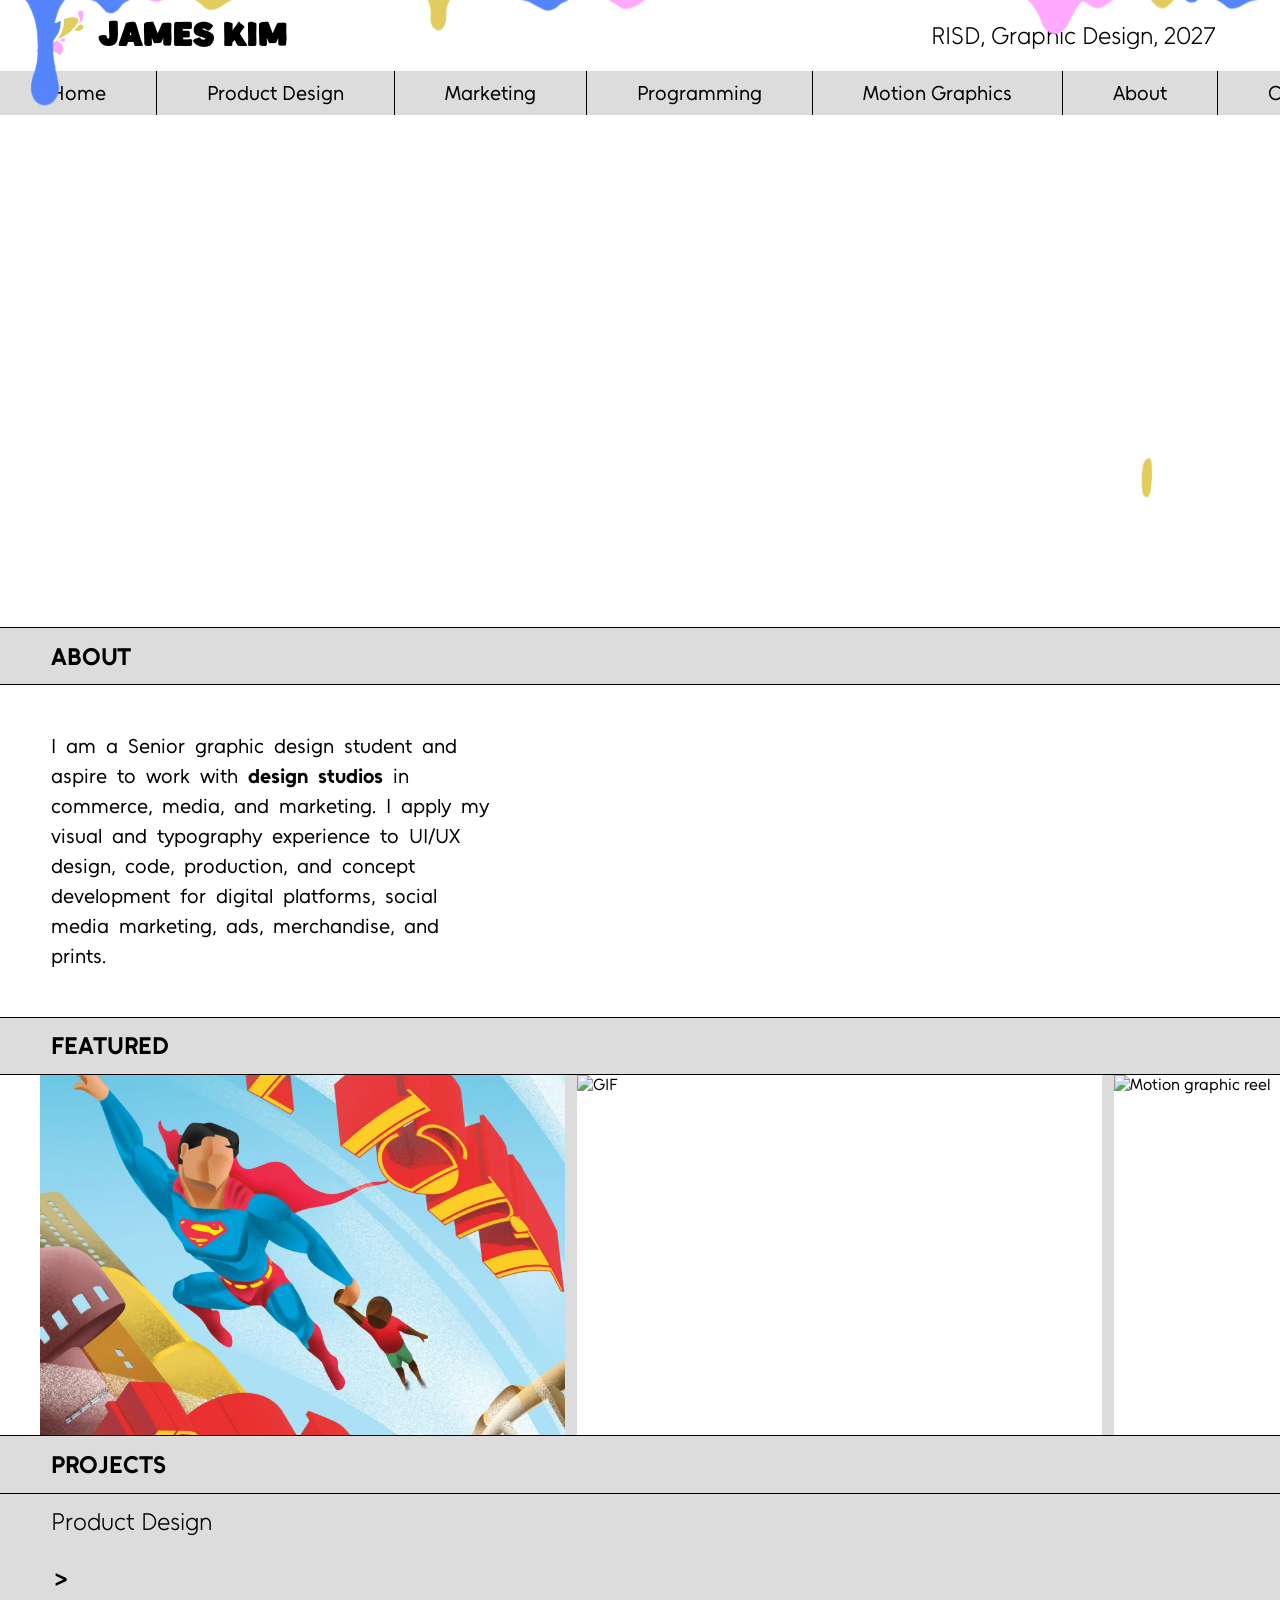
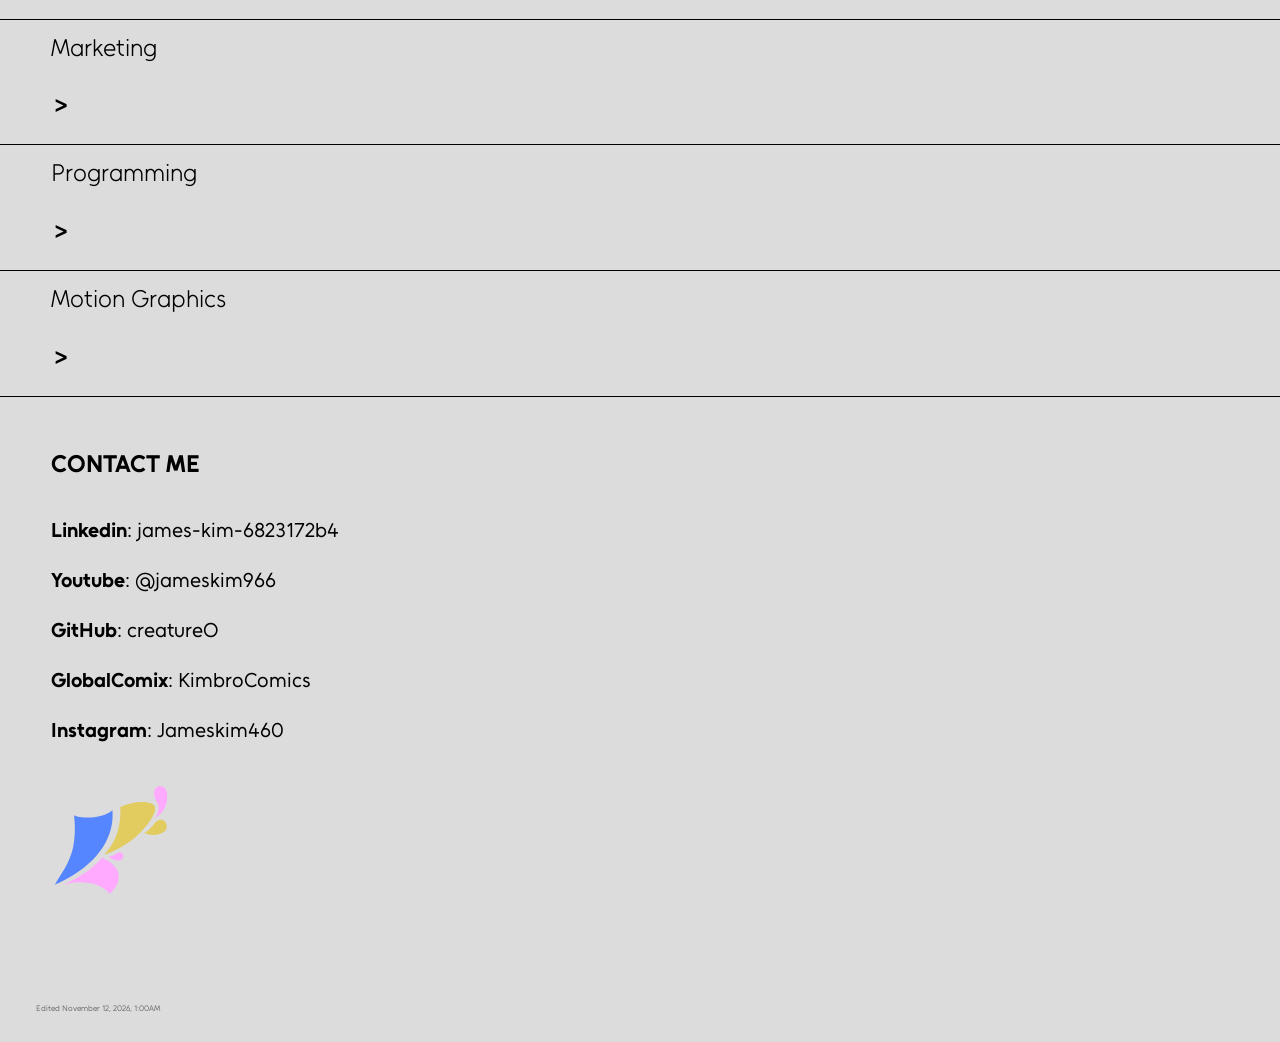
==== commit 3a16aa1f: "Edited lightbox and tidied up code." ====
--- a/index.html
+++ b/index.html
@@ -1,7 +1,7 @@
 <!DOCTYPE html>
 <html lang="en">
 <head>
-<!-- Modified Nov 8, 2026, 11:00 PM --> <!--James Kim Graphic Designer and Programmer 2027-->
+<!-- Modified Nov 12, 2026, 1:00 AM --> <!--James Kim Graphic Designer and Programmer 2027-->
   <meta charset="UTF-8">
   <meta name="viewport" content="width=device-width, initial-scale=1.0">  
 
@@ -1048,24 +1048,17 @@
 
 </main><!-- page content -->
 <footer>
-  <br>
   <h2>CONTACT ME</h2>
- 
   <ul id="contactMe">
-    <li><strong>Phone</strong>: 650-575-3803</li>
-    <li><a href="mailto:jameskim3808@gmail.com"><strong>My Email</strong>: jameskim3808@gmail.com</a></li>
-    <li><a href="mailto:jkim114@risd.edu"><strong>RISD Email</strong>: jkim114@risd.edu</a></li>
     <li><a href="https://www.linkedin.com/in/james-kim-6823172b4/" target="_blank"><strong>Linkedin</strong>:  james-kim-6823172b4</a></li>
+    <li><a href="https://www.youtube.com/@jameskim966" target="_blank"><strong>Youtube</strong>:  @jameskim966</a></li>
+    <li><a href="https://github.com/creatureO" target="_blank"><strong>GitHub</strong>:  creatureO</a></li>
+    <li><a href="https://globalcomix.com/a/kimbro-comics" target="_blank"><strong>GlobalComix</strong>:  KimbroComics</a></li>
+    <li><a href="https://www.instagram.com/jameskim460/" target="_blank"><strong>Instagram</strong>:   Jameskim460</a></li>
   </ul>
-  <ul>
-  <li><a href="https://www.youtube.com/@jameskim966" target="_blank"><strong>Youtube</strong>:  @jameskim966</a></li>
-  <li><a href="https://www.instagram.com/jameskim460/" target="_blank"><strong>Instagram</strong>:   Jameskim460</a></li>
-  <li><a href="https://github.com/creatureO" target="_blank"><strong>GitHub</strong>:  creatureO</a></li>
-  <li><a href="https://globalcomix.com/a/kimbro-comics" target="_blank"><strong>GlobalComix</strong>:  KimbroComics</a></li>
-  </ul>
-<img src="Homepage Images/Kimbro Logo.svg" alt="Kimbro logo" style="height:120px; width:120px; margin:0px 4vw;" class="mainLogo"/>
+  <img src="../Homepage Images/Kimbro Logo.svg" alt="Kimbro logo" style="height:120px;width:120px;margin: 0px; transform: scale(1);" class="mainLogo">
 </footer>
 <div class="screenCompatibleFiller"></div><!--for phone pages that are too tall, use this-->
-<div style="position:relative;"> <p style="font-size: 0.5em; position: absolute; bottom:20px; left:4vh; opacity: 50%;">Edited November 8, 2026, 11:00PM</p>  </div><!-- Visible text blob of edits -->
+<div style="position:relative;"> <p style="font-size: 0.5em; position: absolute; bottom:20px; left:4vh; opacity: 50%;">Edited November 12, 2026, 1:00AM</p>  </div><!-- Visible text blob of edits -->
 </body>
-</html>
+</html>
--- a/CSS/style.css
+++ b/CSS/style.css
@@ -674,6 +674,7 @@
 
 #lightbox-prev, #lightbox-next { /*cilckable arrows for multi stack*/
   position: absolute;
+  top: 45vh;
   color: black;
   border:none;
   font-size: 5rem;
@@ -772,17 +773,19 @@
 
 /*FOOTER ________________________________________________________________________________________________________________________________________________ */
 footer{
-  padding: 2vw 0vw;
+  padding: 4vw;
   background-color: rgb(220, 220, 220); 
-  display: flex; 
+  display: flex;
+  flex-direction: column;
+  align-items: start;
   flex: 1; 
-  column-gap:2vw; 
-  margin-left: 0px;
+  row-gap: 2vw;
   overflow-x: hidden;
   }
   
   footer h2{
-    padding:0vw 2vw;
+    padding: 0vw;
+    margin: 0px;
     font-weight: bold;
   }
   
@@ -791,18 +794,18 @@
     list-style: none;
     line-height: 28px;
     max-width: max-content;
-    padding:0.5vw 1vw;
-    margin:0px 0px;
+    padding: 0px;
+    margin: 0px 0px;
   }
 
   footer li{
-    line-height: 28px;
+    line-height: 50px;
     padding:0px;
     }
 
   .screenCompatibleFiller{
-    height: 25vh;
-    background-color: rgb(220, 220, 220);
+      height: 10vh;
+      background-color: rgb(220, 220, 220);
   }
 /*FOOTER*/
 
@@ -901,11 +904,11 @@
       grid-template-columns: repeat(auto-fit, minmax(min(250px, 100%), 1fr));
       place-items: center;
       align-items: start;
+      align-content: start;
       margin-top: 12vh;
       padding: 1em;
       column-gap: 2em;
       max-width: 100%;
-      height: 100%;
       overflow: hidden;
     }
     
@@ -925,7 +928,6 @@
     
     #lightbox-caption {
       max-width: 100%;
-      margin-block-end: 100vh;
       font-size: 1em;
       line-height: 24px;
     }
@@ -1310,22 +1312,18 @@
 
 /*FOOTER ON PHONE ________________________________________________________________________________________________________________________________________________ */
   footer{
-    padding-top: 1vw;
-    padding-bottom: 2vw;
+    padding: 8vw;
     background-color: rgb(220, 220, 220); 
-    display: block; 
-    column-gap:0px; 
+    row-gap: 4vw;
     margin-left: 0px;
     }
 
     footer h2{
-    padding-left:8vw;
     font-weight: bold;
     }
 
     footer ul{
-      padding:2vw 8vw;
-      margin:0px 0px;
+      margin:0px;
     }
 
     footer li{
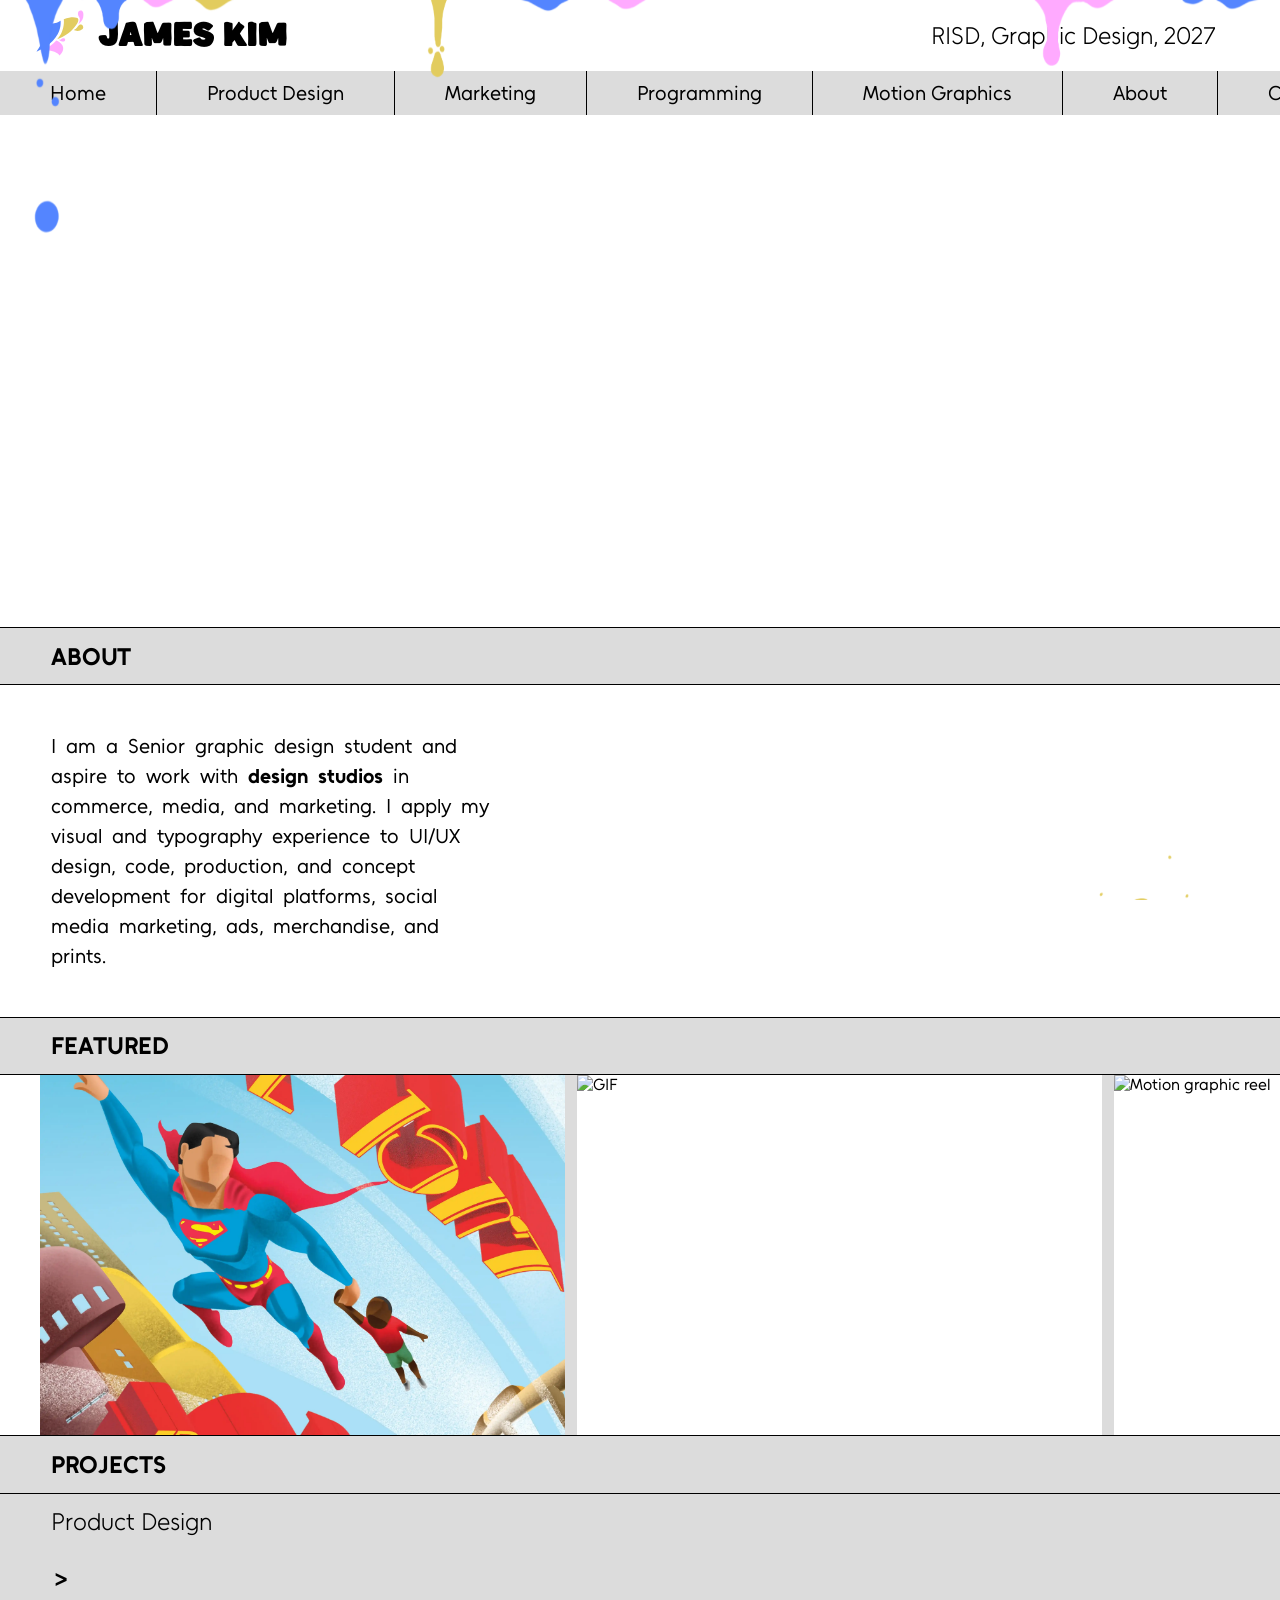
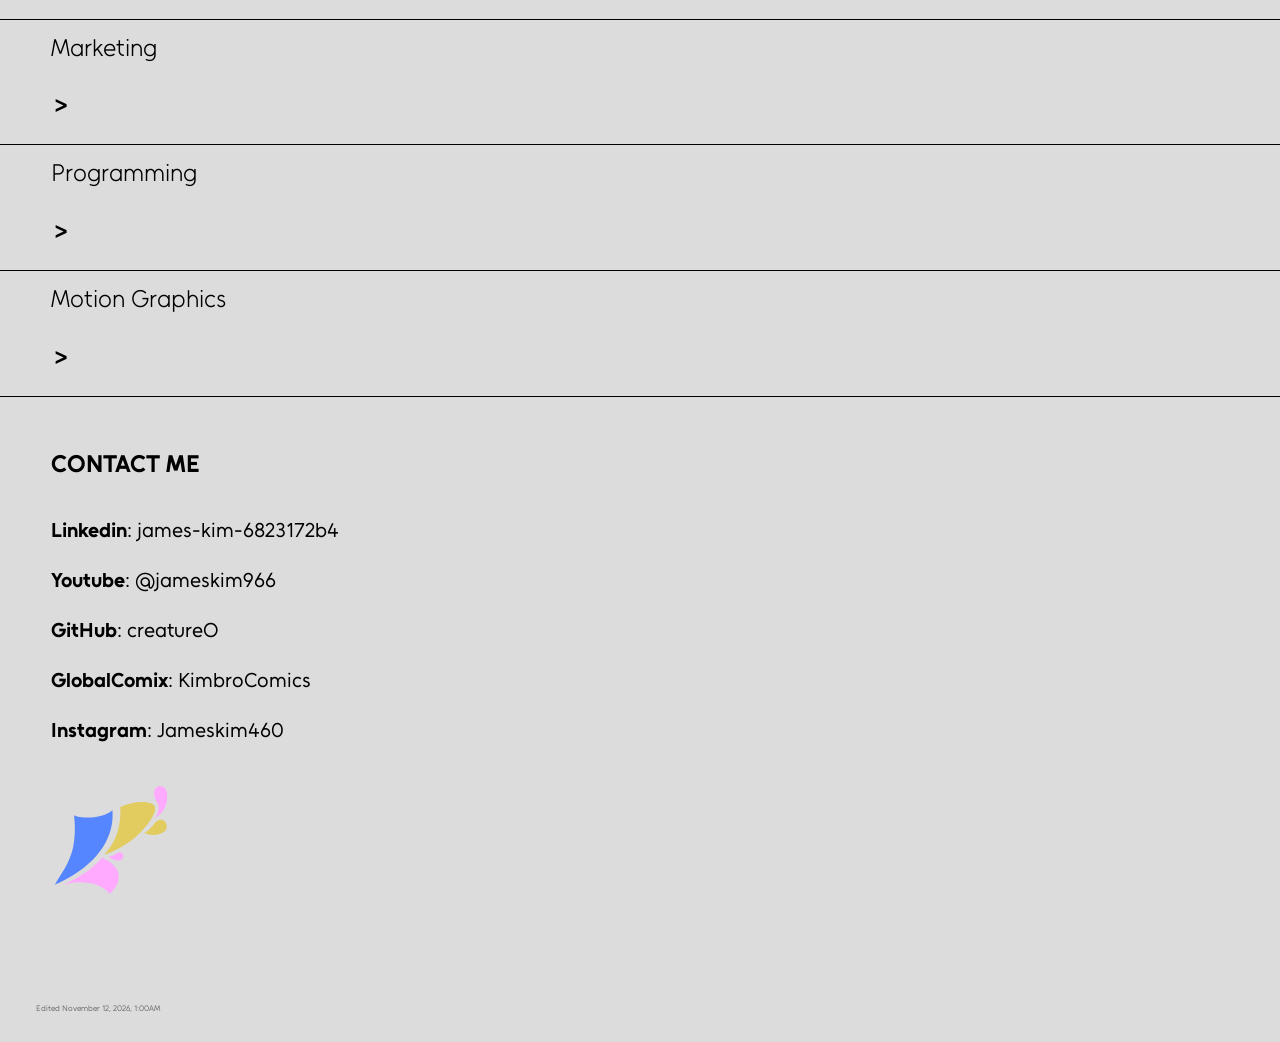
==== commit 5d927bb3: "Updated SVG link for homepage footer." ====
--- a/index.html
+++ b/index.html
@@ -1056,7 +1056,7 @@
     <li><a href="https://globalcomix.com/a/kimbro-comics" target="_blank"><strong>GlobalComix</strong>:  KimbroComics</a></li>
     <li><a href="https://www.instagram.com/jameskim460/" target="_blank"><strong>Instagram</strong>:   Jameskim460</a></li>
   </ul>
-  <img src="../Homepage Images/Kimbro Logo.svg" alt="Kimbro logo" style="height:120px;width:120px;margin: 0px; transform: scale(1);" class="mainLogo">
+  <img src="./Homepage Images/Kimbro Logo.svg" alt="Kimbro logo" style="height:120px;width:120px;margin: 0px; transform: scale(1);" class="mainLogo">
 </footer>
 <div class="screenCompatibleFiller"></div><!--for phone pages that are too tall, use this-->
 <div style="position:relative;"> <p style="font-size: 0.5em; position: absolute; bottom:20px; left:4vh; opacity: 50%;">Edited November 12, 2026, 1:00AM</p>  </div><!-- Visible text blob of edits -->
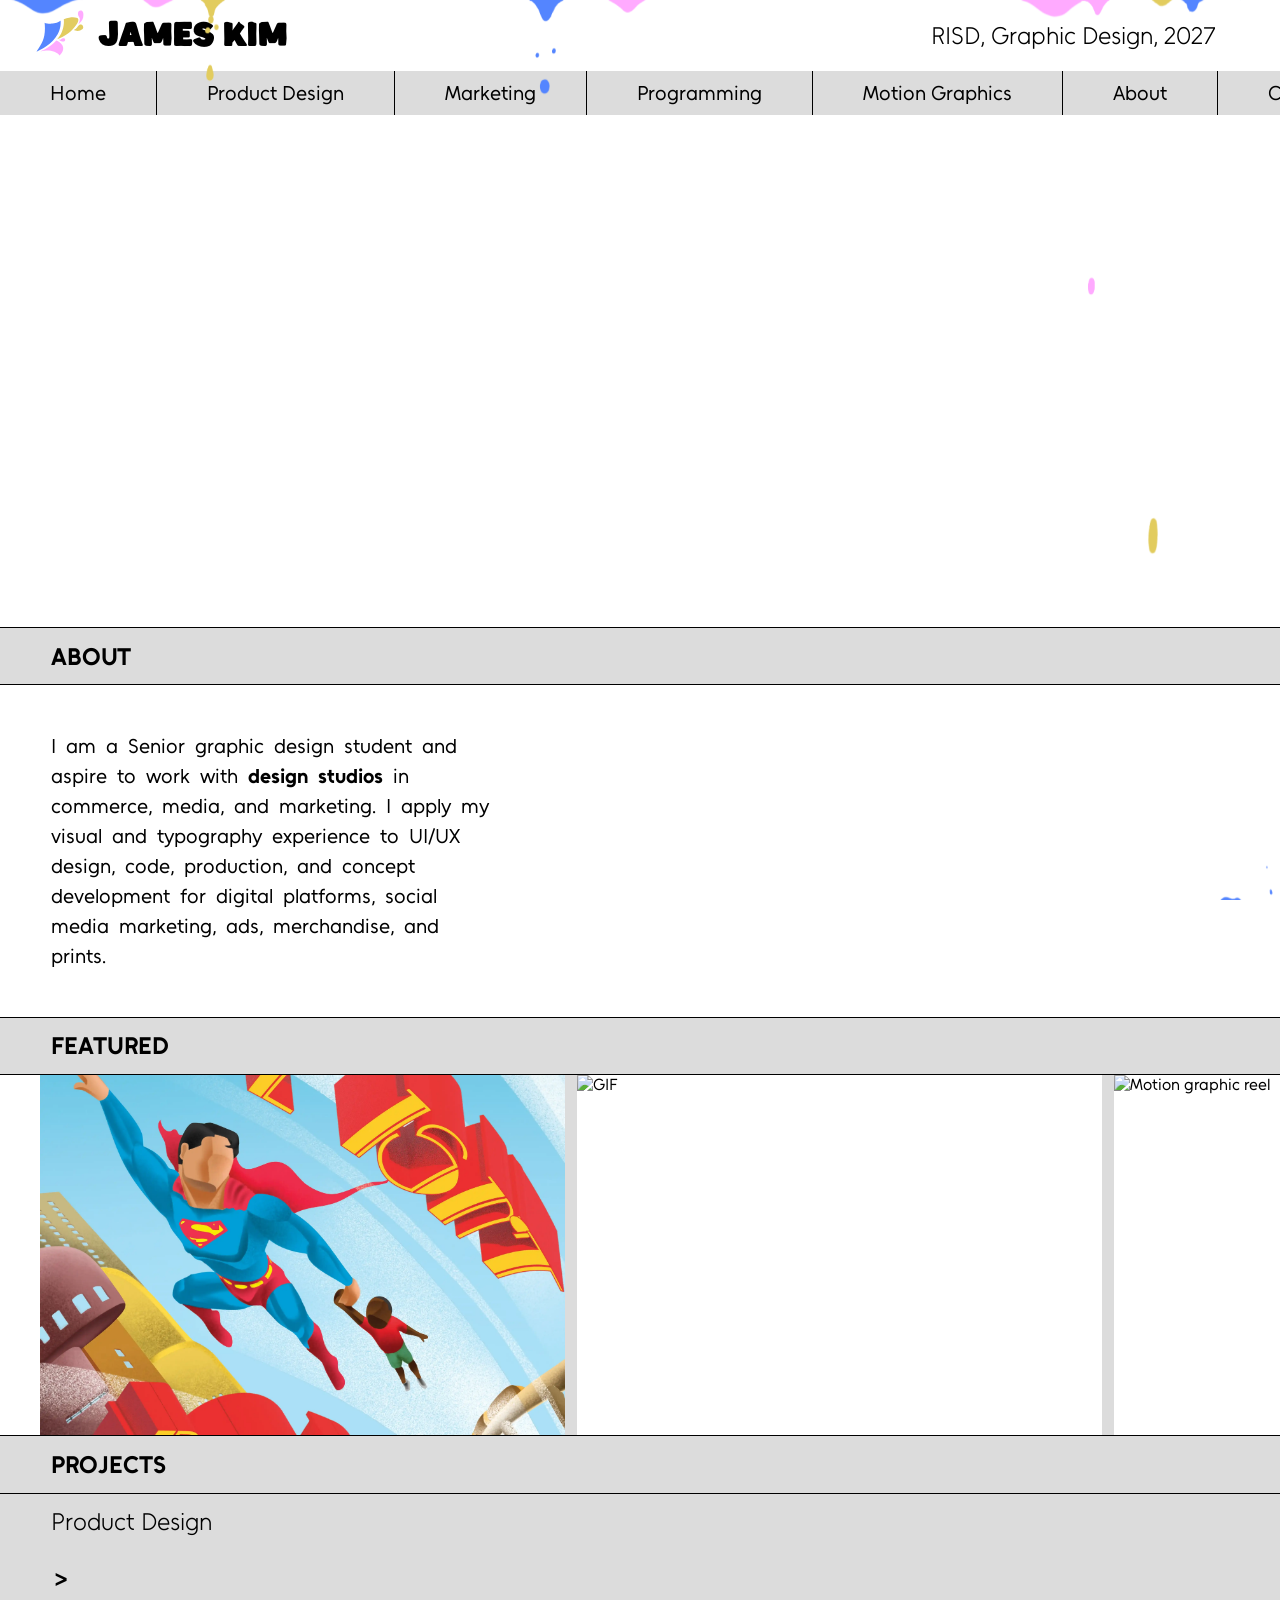
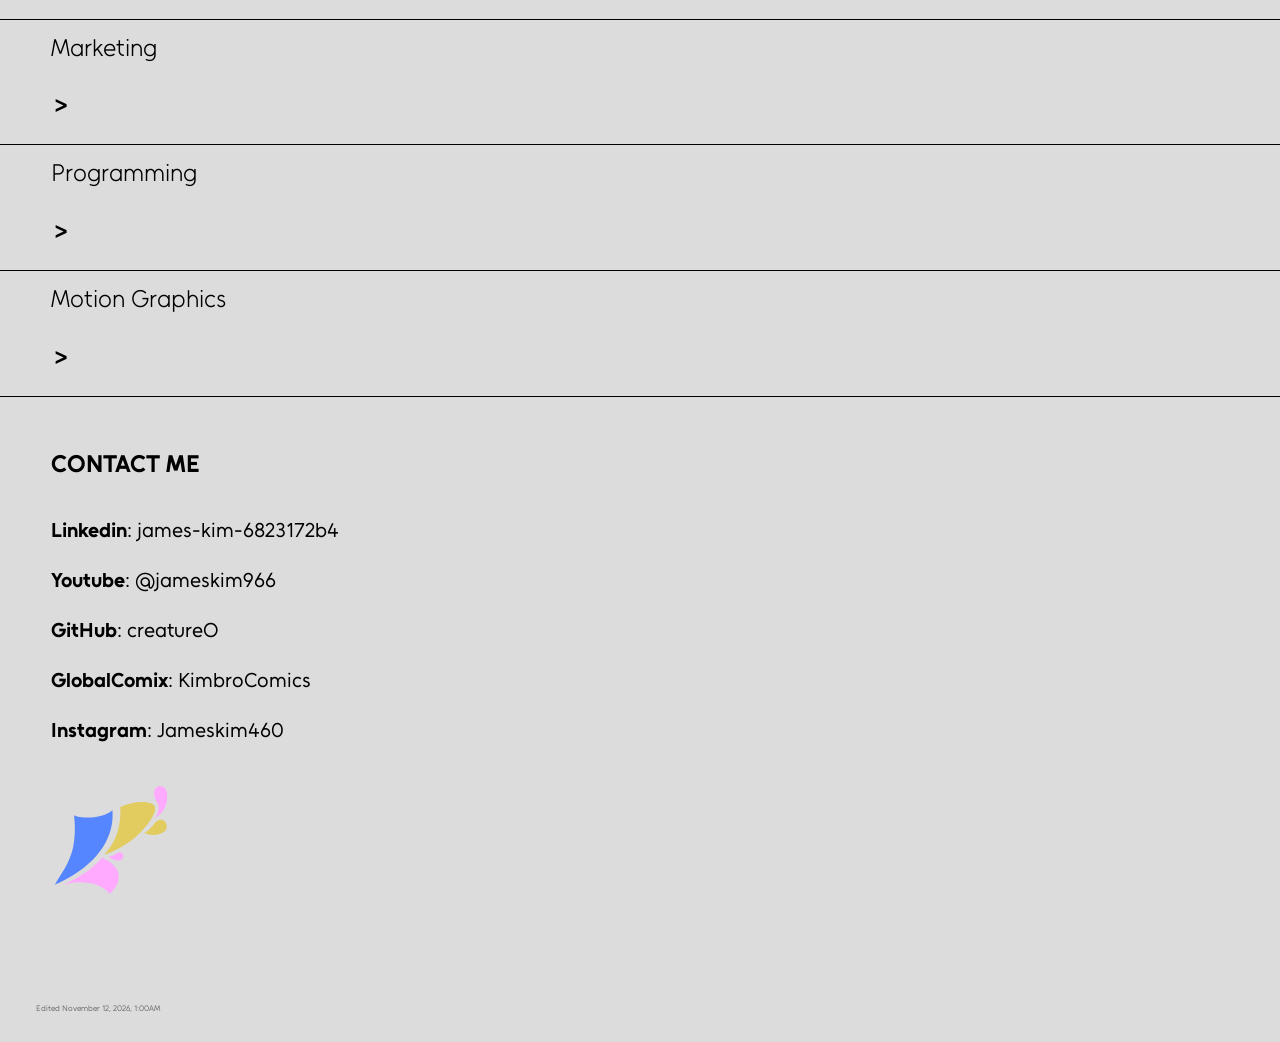
==== commit cf72681b: "Confirmed synced changes." ====
--- a/index.html
+++ b/index.html
@@ -1,7 +1,7 @@
 <!DOCTYPE html>
 <html lang="en">
 <head>
-<!-- Modified Nov 12, 2026, 1:00 AM --> <!--James Kim Graphic Designer and Programmer 2027-->
+<!-- Modified Nov 12, 2026, 1:00 AM --> <!-- James Kim Graphic Designer and Programmer 2027 -->
   <meta charset="UTF-8">
   <meta name="viewport" content="width=device-width, initial-scale=1.0">  
 
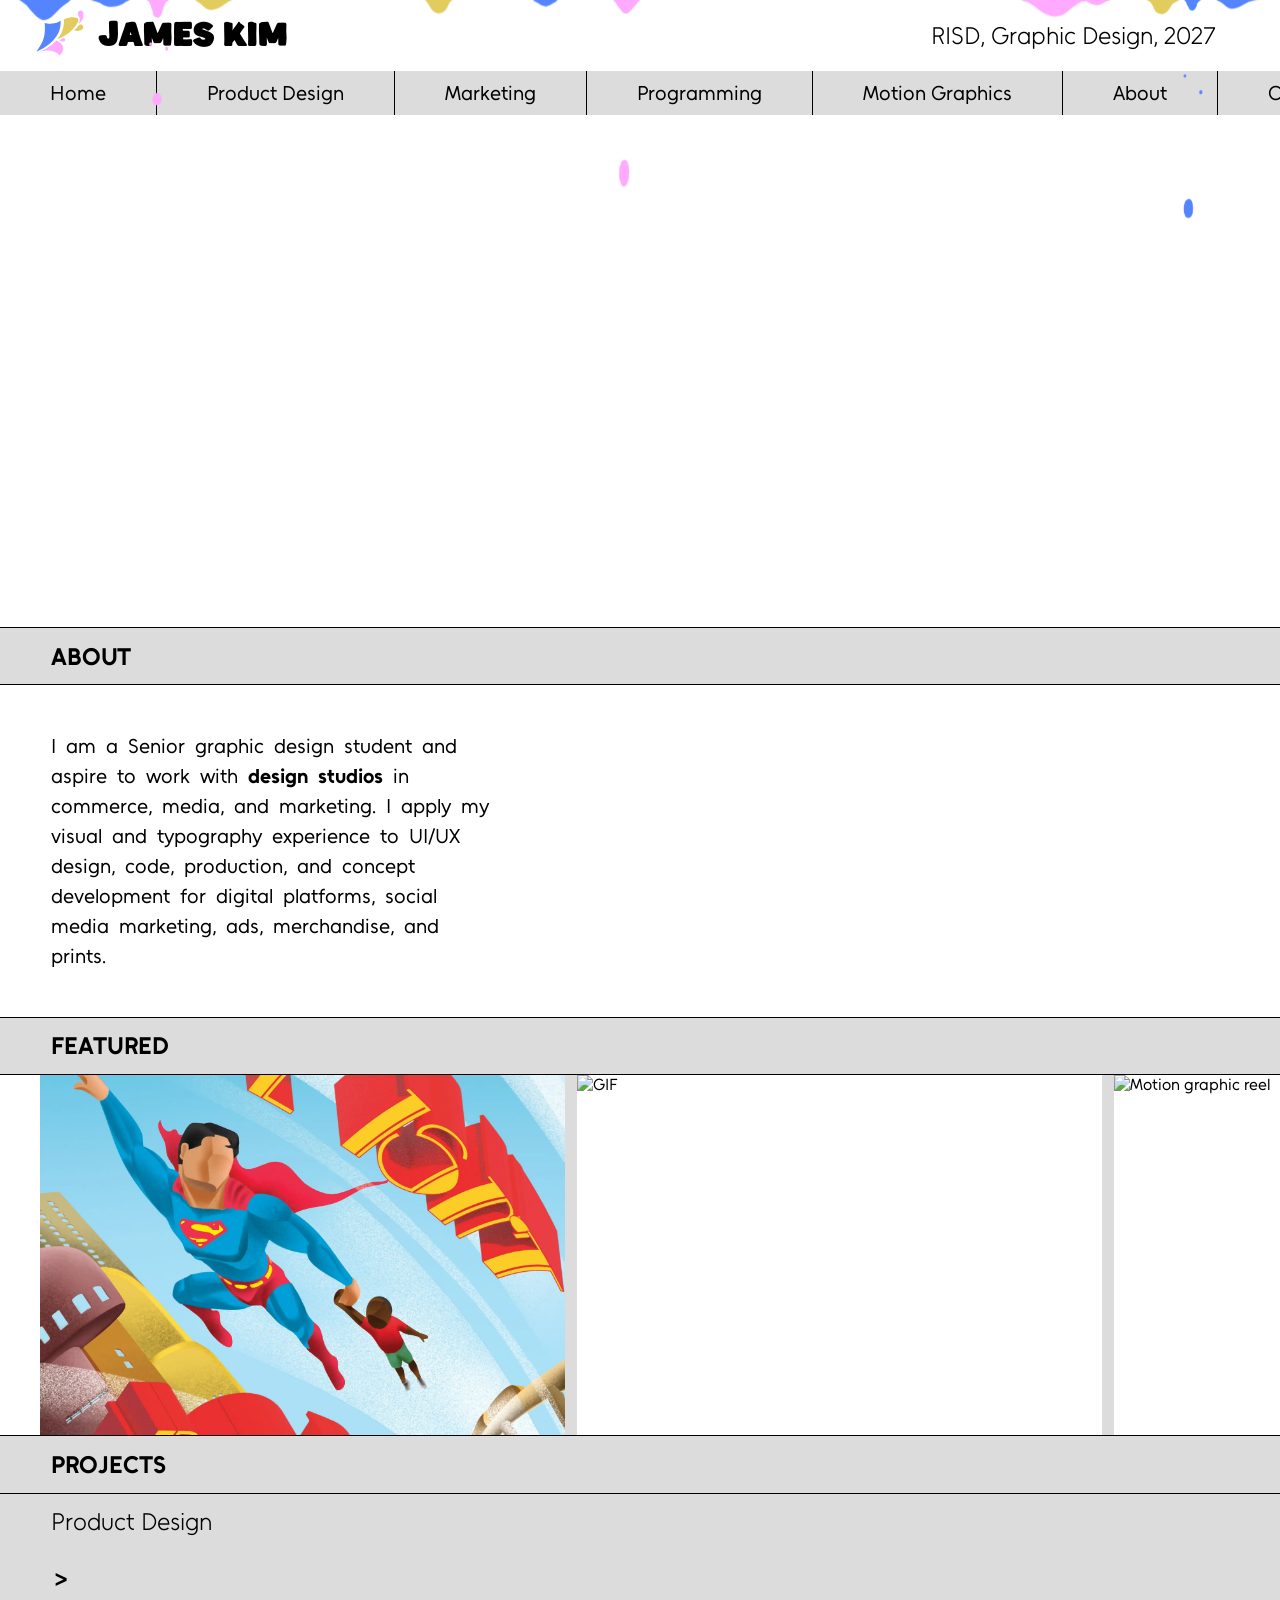
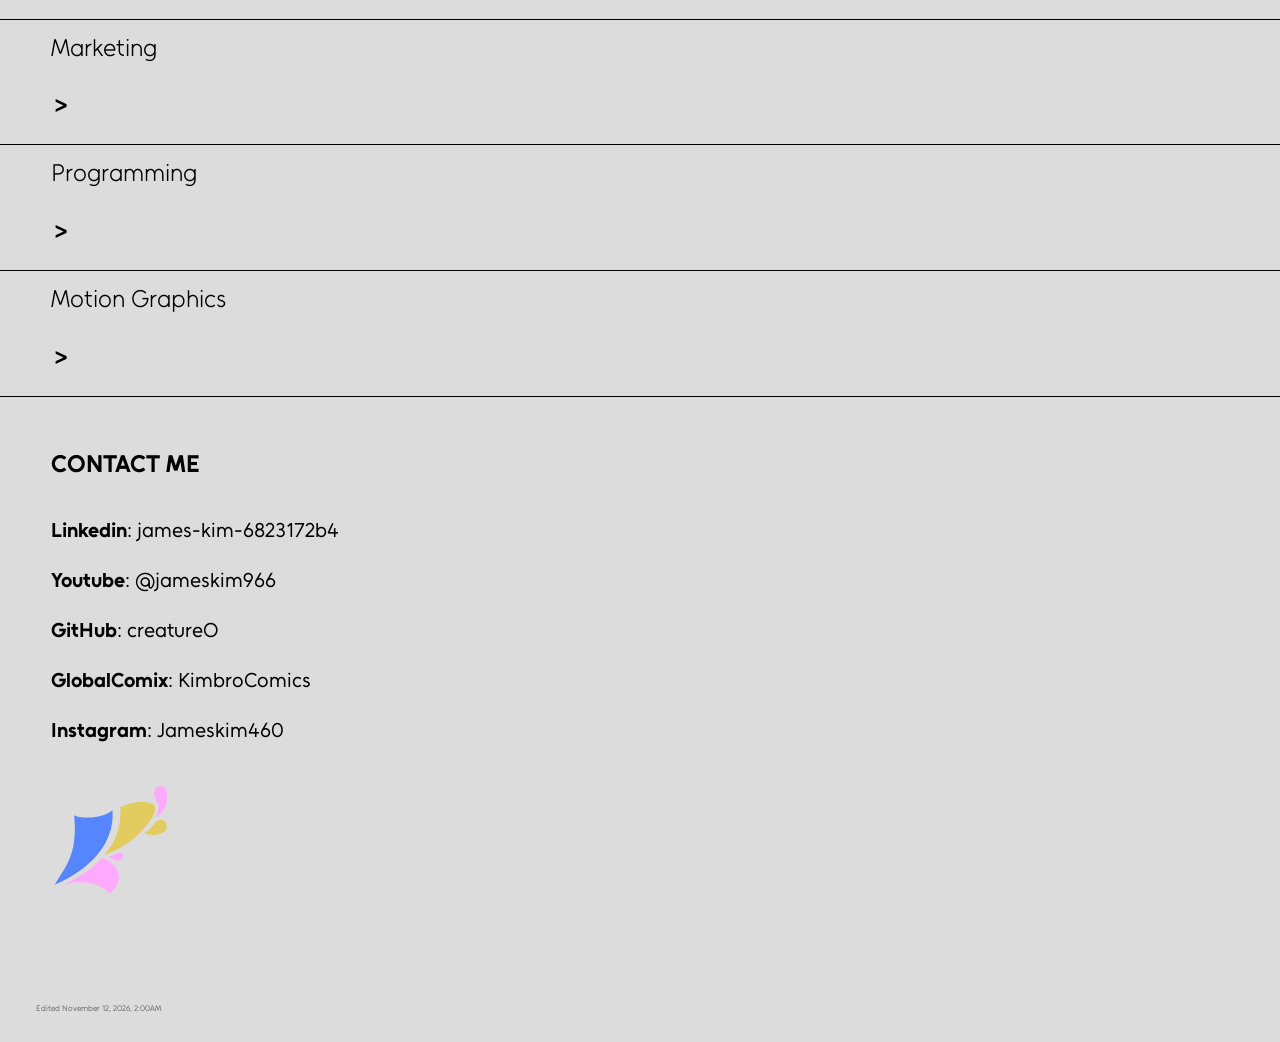
==== commit e594233c: "Made lightbox phone viewing universally adaptable." ====
--- a/index.html
+++ b/index.html
@@ -1,7 +1,7 @@
 <!DOCTYPE html>
 <html lang="en">
 <head>
-<!-- Modified Nov 12, 2026, 1:00 AM --> <!-- James Kim Graphic Designer and Programmer 2027 -->
+<!-- Modified Nov 12, 2026, 2:00 AM --> <!-- James Kim Graphic Designer and Programmer 2027 -->
   <meta charset="UTF-8">
   <meta name="viewport" content="width=device-width, initial-scale=1.0">  
 
@@ -1059,6 +1059,6 @@
   <img src="./Homepage Images/Kimbro Logo.svg" alt="Kimbro logo" style="height:120px;width:120px;margin: 0px; transform: scale(1);" class="mainLogo">
 </footer>
 <div class="screenCompatibleFiller"></div><!--for phone pages that are too tall, use this-->
-<div style="position:relative;"> <p style="font-size: 0.5em; position: absolute; bottom:20px; left:4vh; opacity: 50%;">Edited November 12, 2026, 1:00AM</p>  </div><!-- Visible text blob of edits -->
+<div style="position:relative;"> <p style="font-size: 0.5em; position: absolute; bottom:20px; left:4vh; opacity: 50%;">Edited November 12, 2026, 2:00AM</p>  </div><!-- Visible text blob of edits -->
 </body>
 </html>
--- a/CSS/style.css
+++ b/CSS/style.css
@@ -909,7 +909,8 @@
       padding: 1em;
       column-gap: 2em;
       max-width: 100%;
-      overflow: hidden;
+      height: 78vh;
+      overflow-y: auto;
     }
     
     #lightbox-media img,
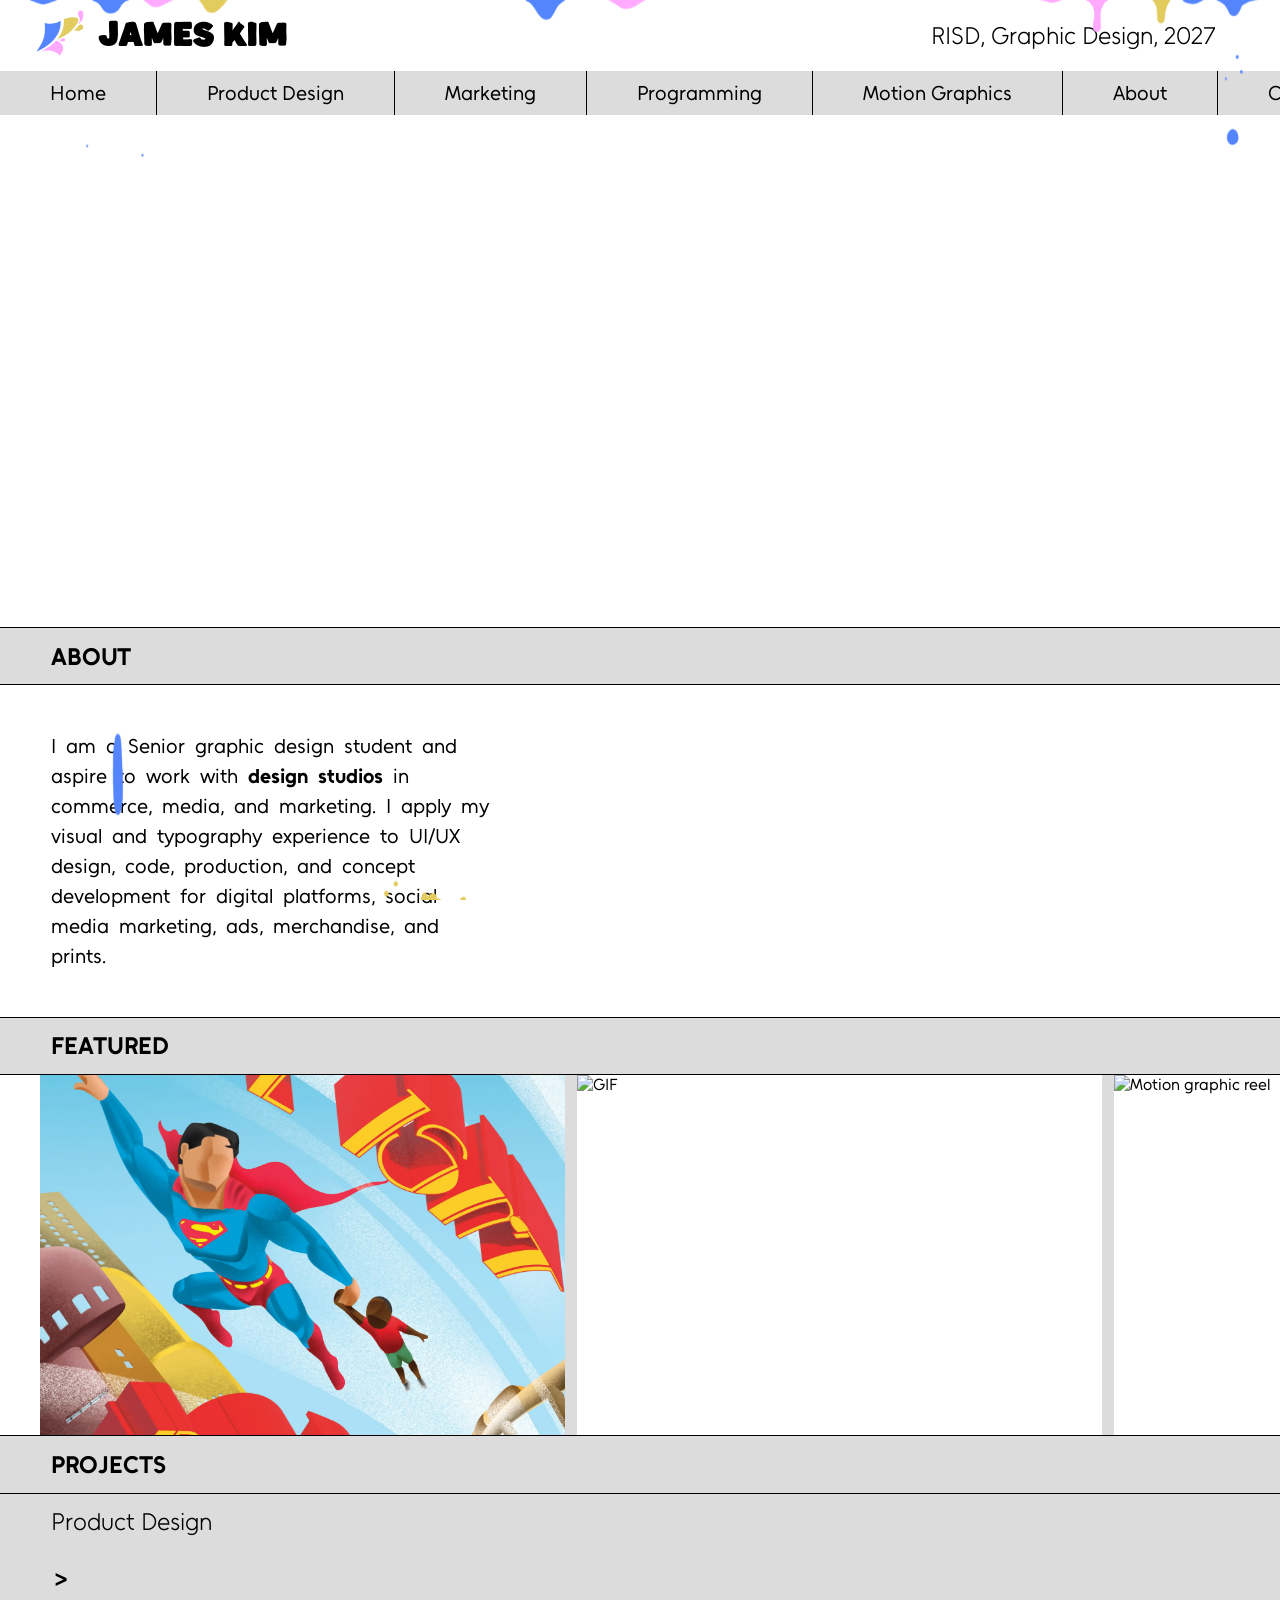
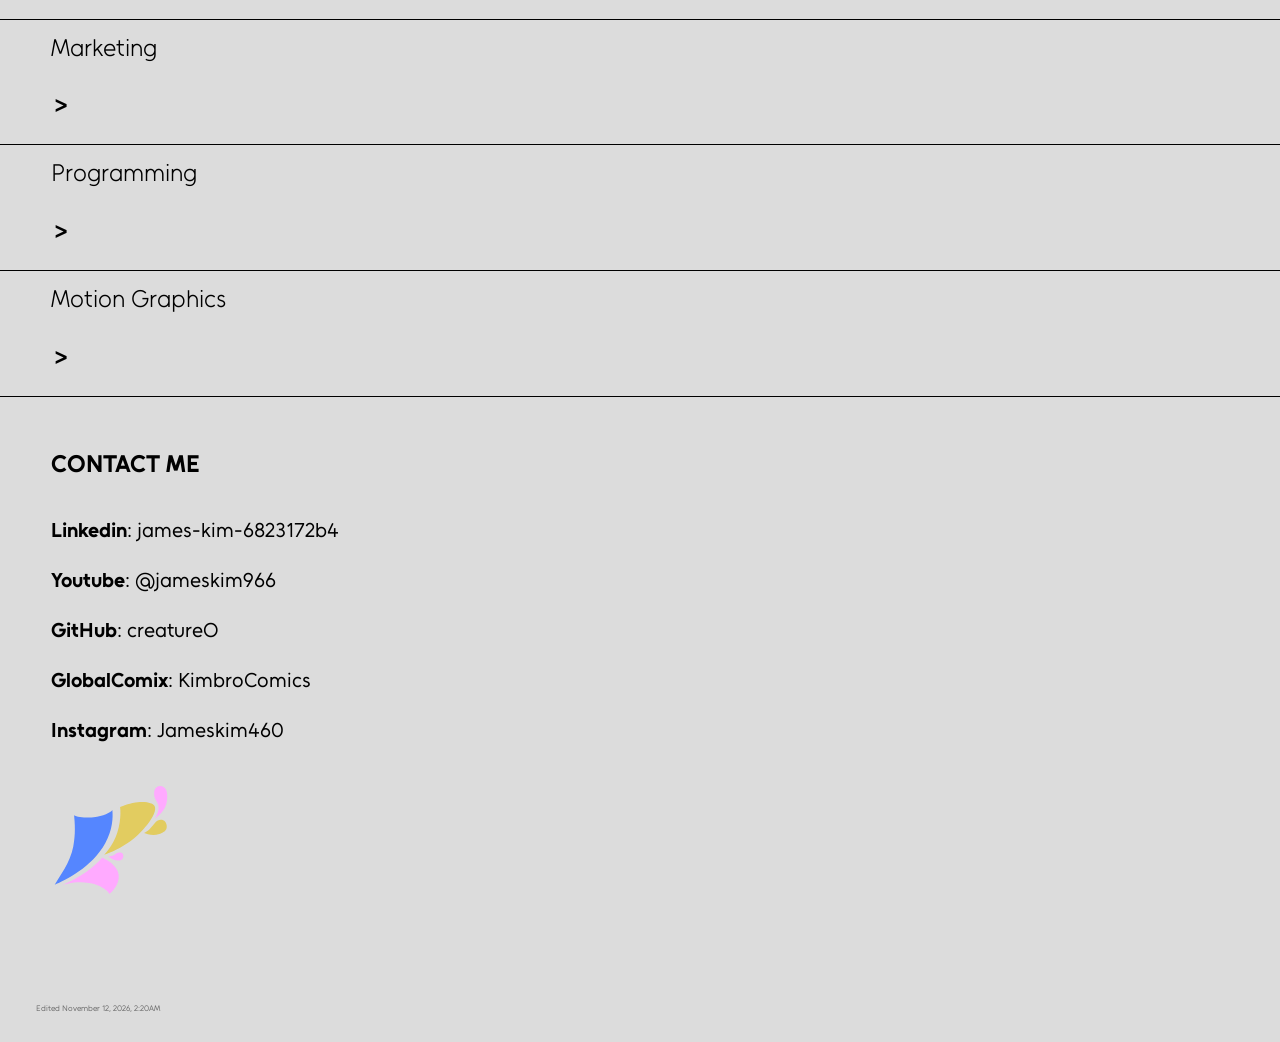
==== commit ce30c98f: "Made sure phone lightbox is universally compatible." ====
--- a/index.html
+++ b/index.html
@@ -1,7 +1,7 @@
 <!DOCTYPE html>
 <html lang="en">
 <head>
-<!-- Modified Nov 12, 2026, 2:00 AM --> <!-- James Kim Graphic Designer and Programmer 2027 -->
+<!-- Modified Nov 12, 2026, 2:20 AM --> <!-- James Kim Graphic Designer and Programmer 2027 -->
   <meta charset="UTF-8">
   <meta name="viewport" content="width=device-width, initial-scale=1.0">  
 
@@ -1059,6 +1059,6 @@
   <img src="./Homepage Images/Kimbro Logo.svg" alt="Kimbro logo" style="height:120px;width:120px;margin: 0px; transform: scale(1);" class="mainLogo">
 </footer>
 <div class="screenCompatibleFiller"></div><!--for phone pages that are too tall, use this-->
-<div style="position:relative;"> <p style="font-size: 0.5em; position: absolute; bottom:20px; left:4vh; opacity: 50%;">Edited November 12, 2026, 2:00AM</p>  </div><!-- Visible text blob of edits -->
+<div style="position:relative;"> <p style="font-size: 0.5em; position: absolute; bottom:20px; left:4vh; opacity: 50%;">Edited November 12, 2026, 2:20AM</p>  </div><!-- Visible text blob of edits -->
 </body>
 </html>
--- a/CSS/style.css
+++ b/CSS/style.css
@@ -892,7 +892,7 @@
 /* LIGHTBOX STUFF ON PHONE ________________________________________________________________________________________________________________________________________________ */
 
     dialog{ /*for the lightbox overlay*/
-    overflow-y: auto;    /* Adds a scrollbar only when content overflows */
+    overflow-y: hidden;    /* Adds a scrollbar only when content overflows */
     }
 
     #lightbox[open] {
@@ -931,6 +931,7 @@
       max-width: 100%;
       font-size: 1em;
       line-height: 24px;
+      padding-bottom: 4em;
     }
 
     #lightbox-caption strong{/*title line*/
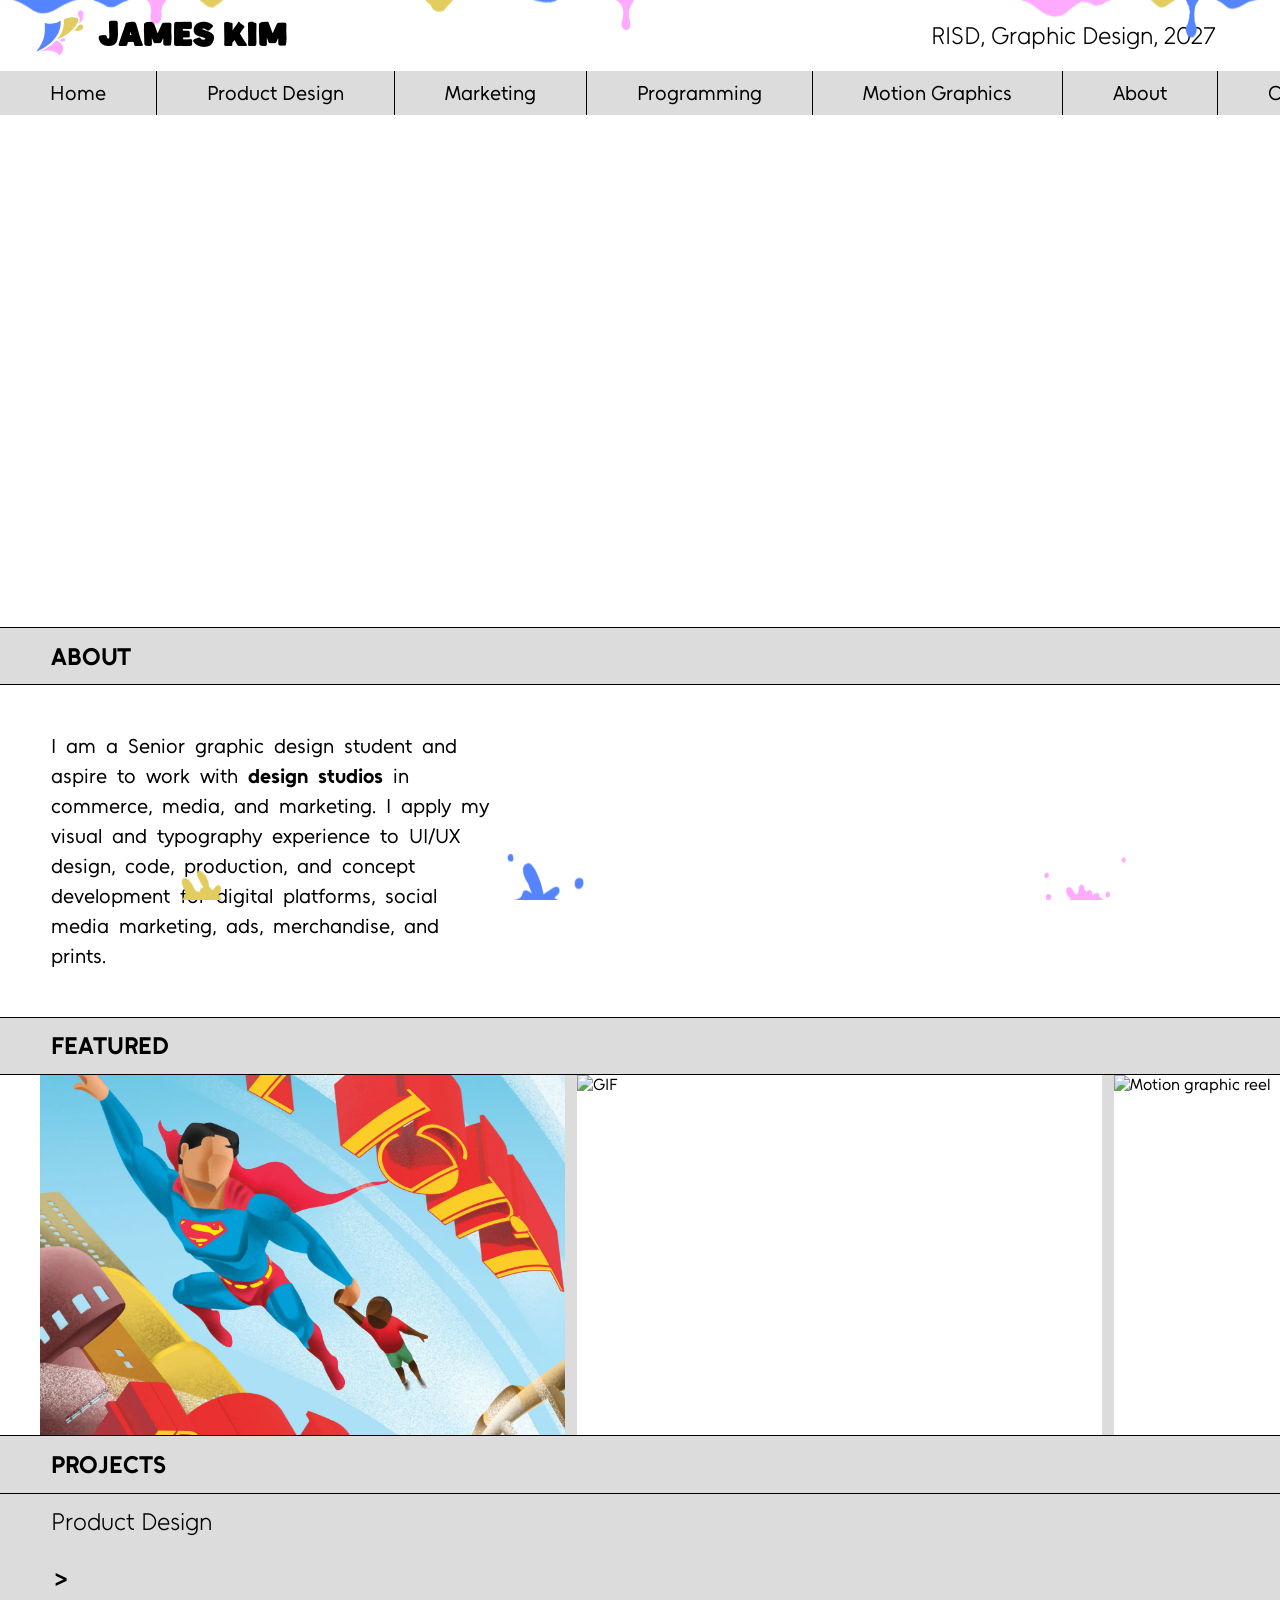
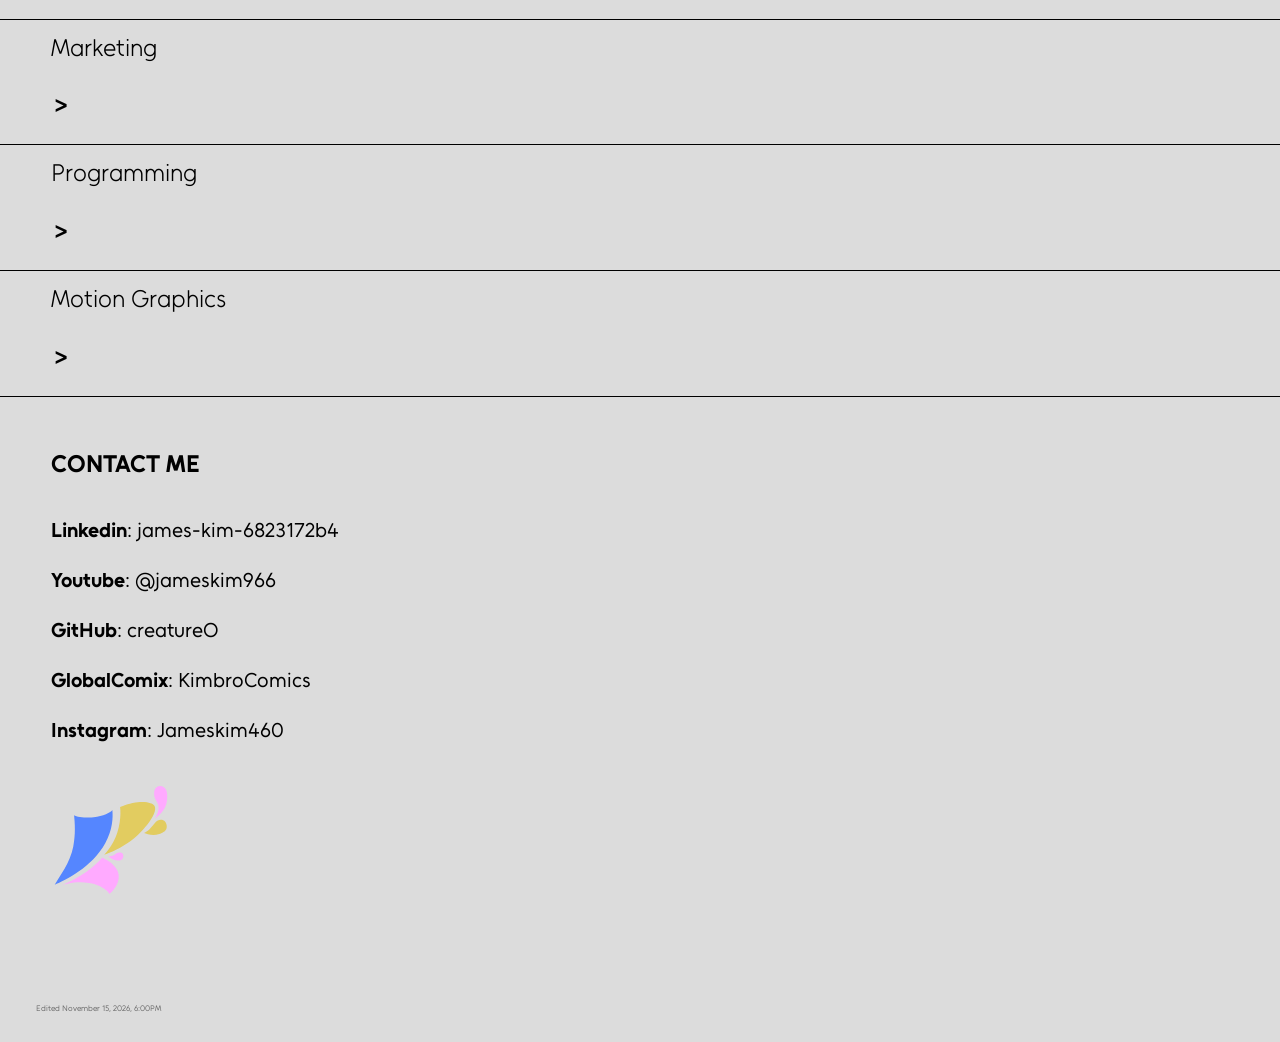
==== commit ff2a1ad0: "Updated lightbox to be supported and seamless on borwsers." ====
--- a/index.html
+++ b/index.html
@@ -1,7 +1,7 @@
 <!DOCTYPE html>
 <html lang="en">
 <head>
-<!-- Modified Nov 12, 2026, 2:20 AM --> <!-- James Kim Graphic Designer and Programmer 2027 -->
+<!-- Modified Nov 15, 2026, 6:00 PM --> <!-- James Kim Graphic Designer and Programmer 2027 -->
   <meta charset="UTF-8">
   <meta name="viewport" content="width=device-width, initial-scale=1.0">  
 
@@ -1059,6 +1059,6 @@
   <img src="./Homepage Images/Kimbro Logo.svg" alt="Kimbro logo" style="height:120px;width:120px;margin: 0px; transform: scale(1);" class="mainLogo">
 </footer>
 <div class="screenCompatibleFiller"></div><!--for phone pages that are too tall, use this-->
-<div style="position:relative;"> <p style="font-size: 0.5em; position: absolute; bottom:20px; left:4vh; opacity: 50%;">Edited November 12, 2026, 2:20AM</p>  </div><!-- Visible text blob of edits -->
+<div style="position:relative;"> <p style="font-size: 0.5em; position: absolute; bottom:20px; left:4vh; opacity: 50%;">Edited November 15, 2026, 6:00PM</p>  </div><!-- Visible text blob of edits -->
 </body>
 </html>
--- a/CSS/style.css
+++ b/CSS/style.css
@@ -563,6 +563,8 @@
   z-index: 8000;
 }
 
+dialog:not([open]) { display: none; } /* fallback for old browsers */
+
 .hidden { display: none; }
 
 #lightbox {
@@ -611,6 +613,8 @@
   max-width: 100%;
   max-height: 100%;
   align-items: center;
+  overflow-y: auto;
+  overscroll-behavior: contain;
 }
 
 #lightbox-caption {
@@ -905,12 +909,11 @@
       place-items: center;
       align-items: start;
       align-content: start;
-      margin-top: 12vh;
+      margin-top: 10vh;
       padding: 1em;
       column-gap: 2em;
       max-width: 100%;
       height: 78vh;
-      overflow-y: auto;
     }
     
     #lightbox-media img,
@@ -950,7 +953,7 @@
 
     #lightbox-prev, #lightbox-next {
       position: absolute;
-      top: 2vh;
+      top: 1vh;
       width: 20vw;
       padding: 0vw 10vw;
       color: black;
@@ -978,7 +981,7 @@
       }
 
     #lightbox-close {
-      top: 5.5vh;
+      top: 4vh;
       right: 40px;
       z-index: 50;
       font-size: 2vh;
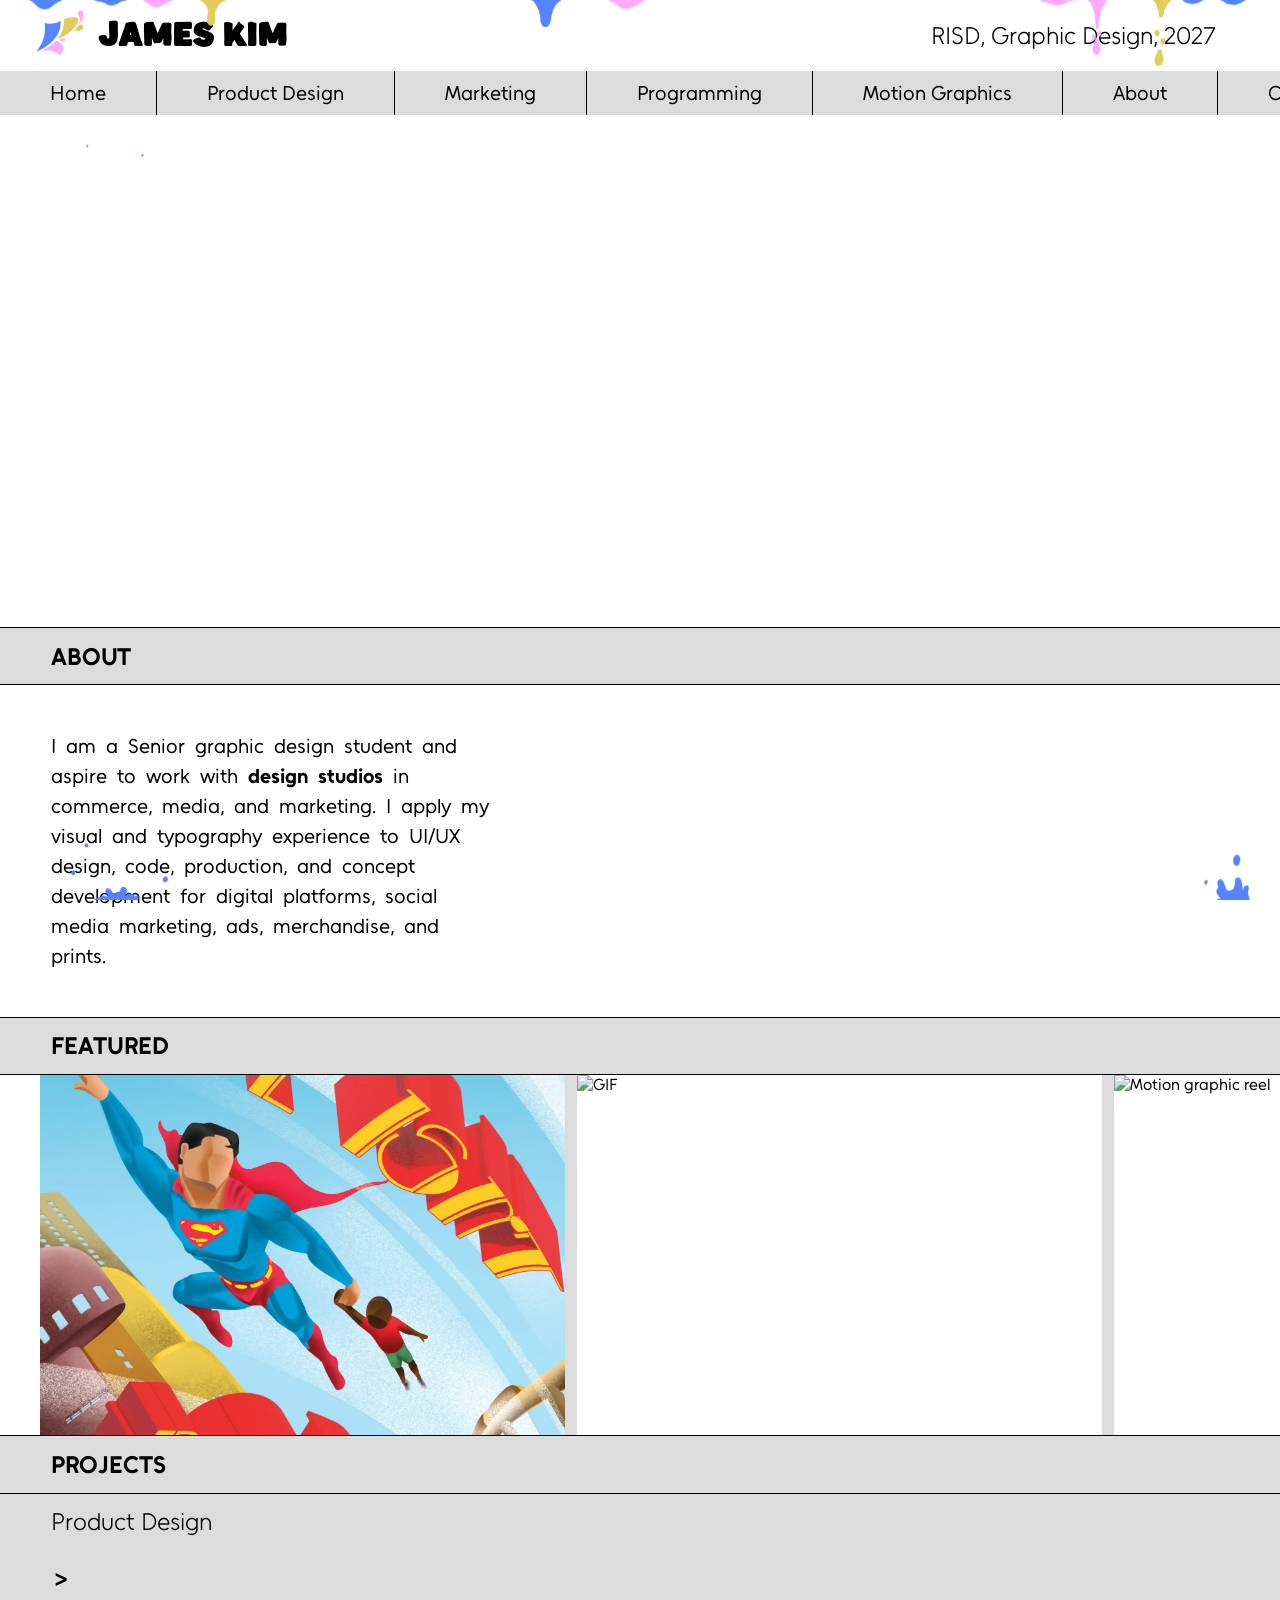
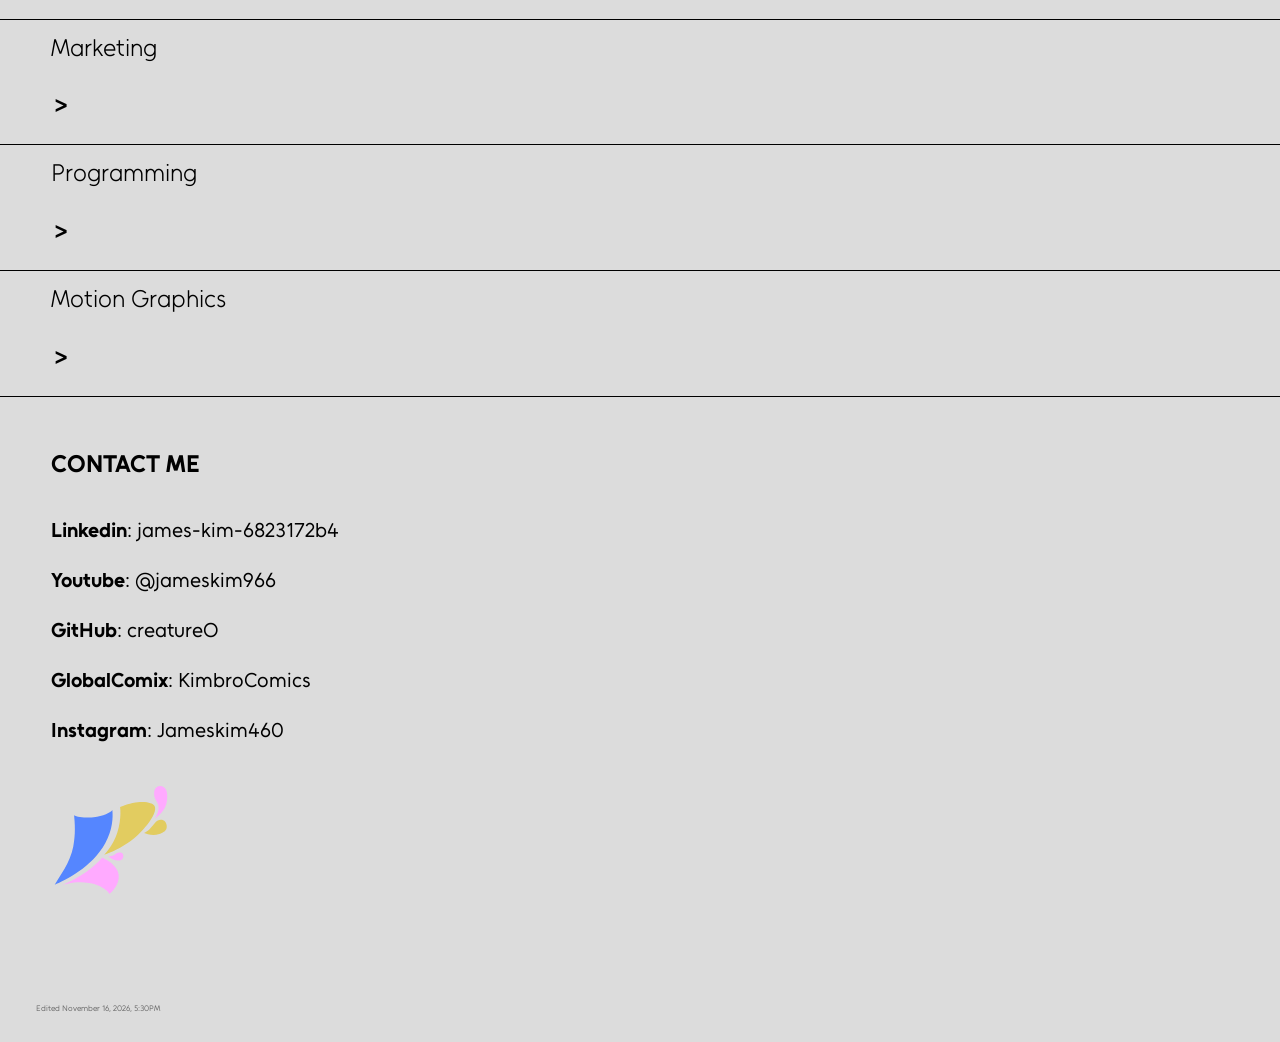
==== commit ece06986: "Enlarged figure images for phone interfaces." ====
--- a/index.html
+++ b/index.html
@@ -1,7 +1,7 @@
 <!DOCTYPE html>
 <html lang="en">
 <head>
-<!-- Modified Nov 15, 2026, 6:00 PM --> <!-- James Kim Graphic Designer and Programmer 2027 -->
+<!-- Modified Nov 16, 2026, 5:30 PM --> <!-- James Kim Graphic Designer and Programmer 2027 -->
   <meta charset="UTF-8">
   <meta name="viewport" content="width=device-width, initial-scale=1.0">  
 
@@ -1059,6 +1059,6 @@
   <img src="./Homepage Images/Kimbro Logo.svg" alt="Kimbro logo" style="height:120px;width:120px;margin: 0px; transform: scale(1);" class="mainLogo">
 </footer>
 <div class="screenCompatibleFiller"></div><!--for phone pages that are too tall, use this-->
-<div style="position:relative;"> <p style="font-size: 0.5em; position: absolute; bottom:20px; left:4vh; opacity: 50%;">Edited November 15, 2026, 6:00PM</p>  </div><!-- Visible text blob of edits -->
+<div style="position:relative;"> <p style="font-size: 0.5em; position: absolute; bottom:20px; left:4vh; opacity: 50%;">Edited November 16, 2026, 5:30PM</p>  </div><!-- Visible text blob of edits -->
 </body>
 </html>
--- a/CSS/style.css
+++ b/CSS/style.css
@@ -1261,7 +1261,7 @@
 
     figure{
       width: 100%;
-      height: 25vw;
+      height: 40vw;
       position: relative;   /* this line is the key to letting the overlay work on each grid image */
       overflow: hidden;
       border: 0.5px solid black;
